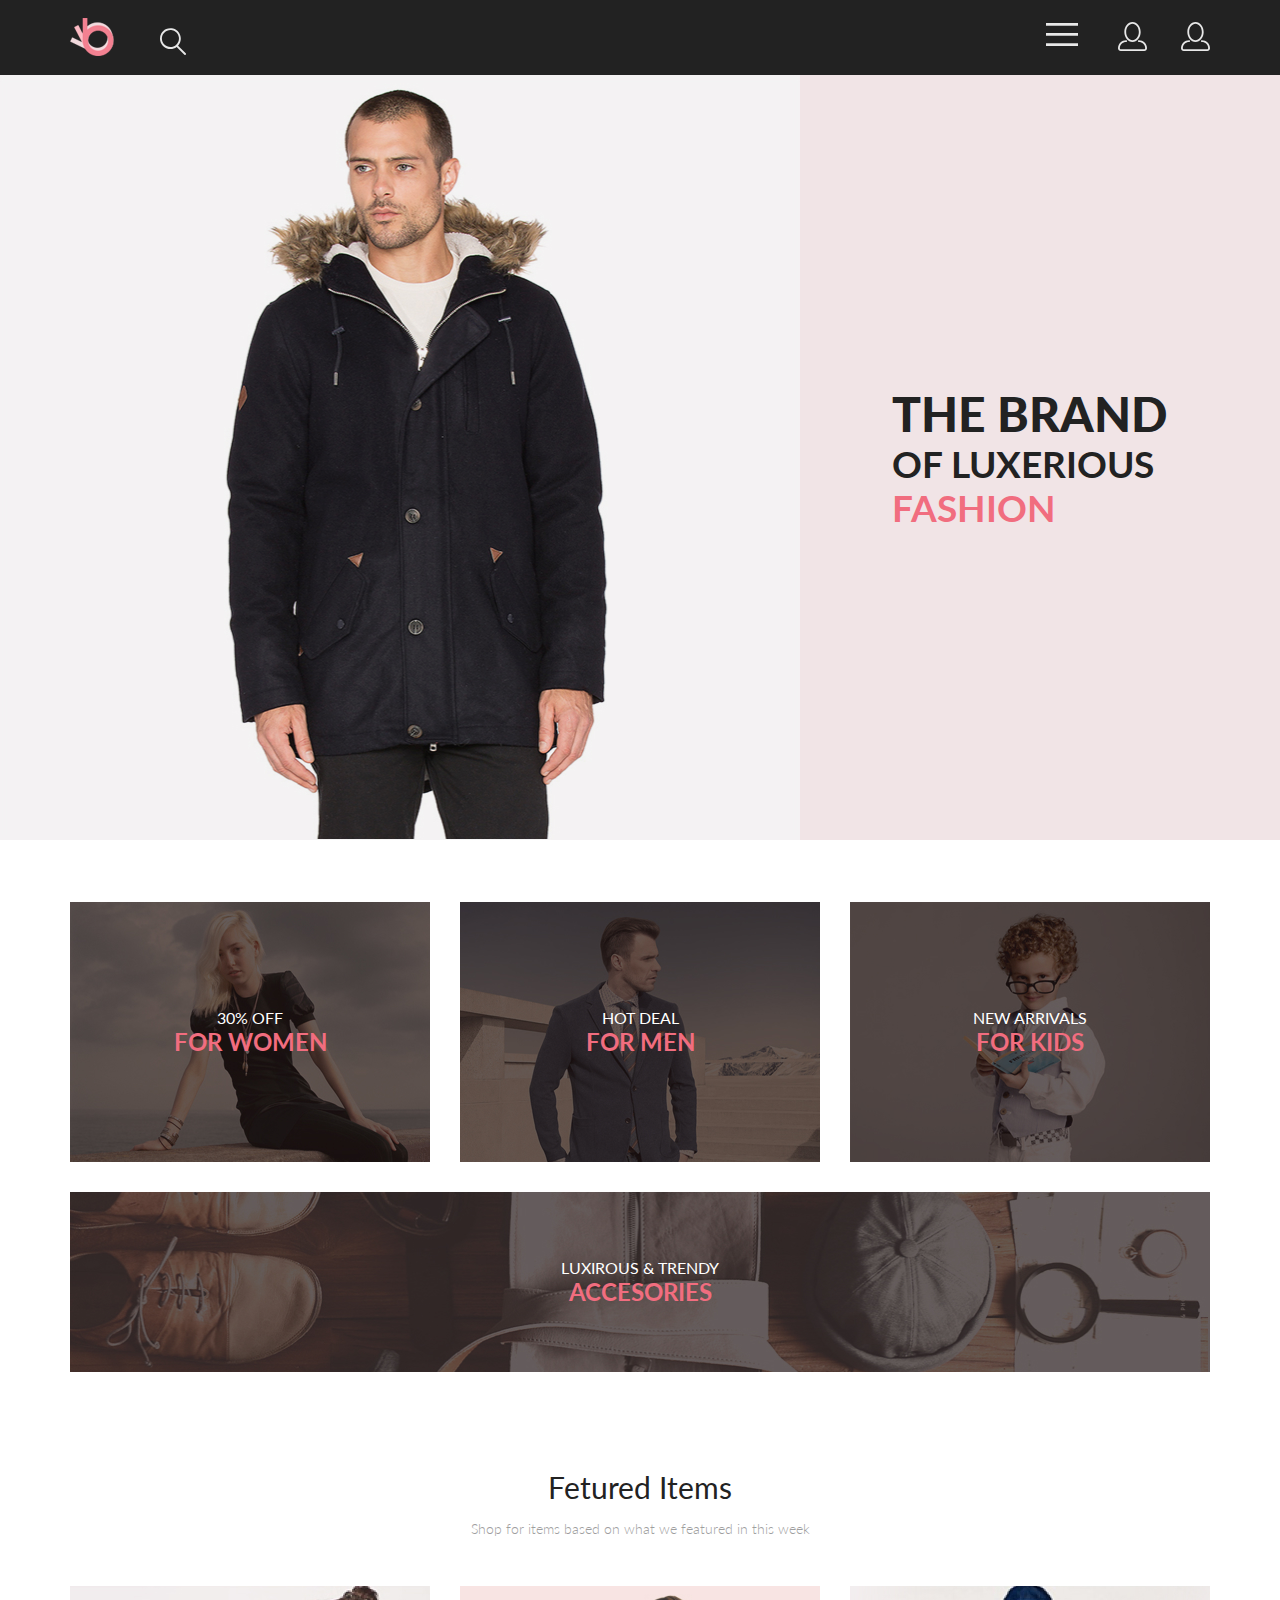
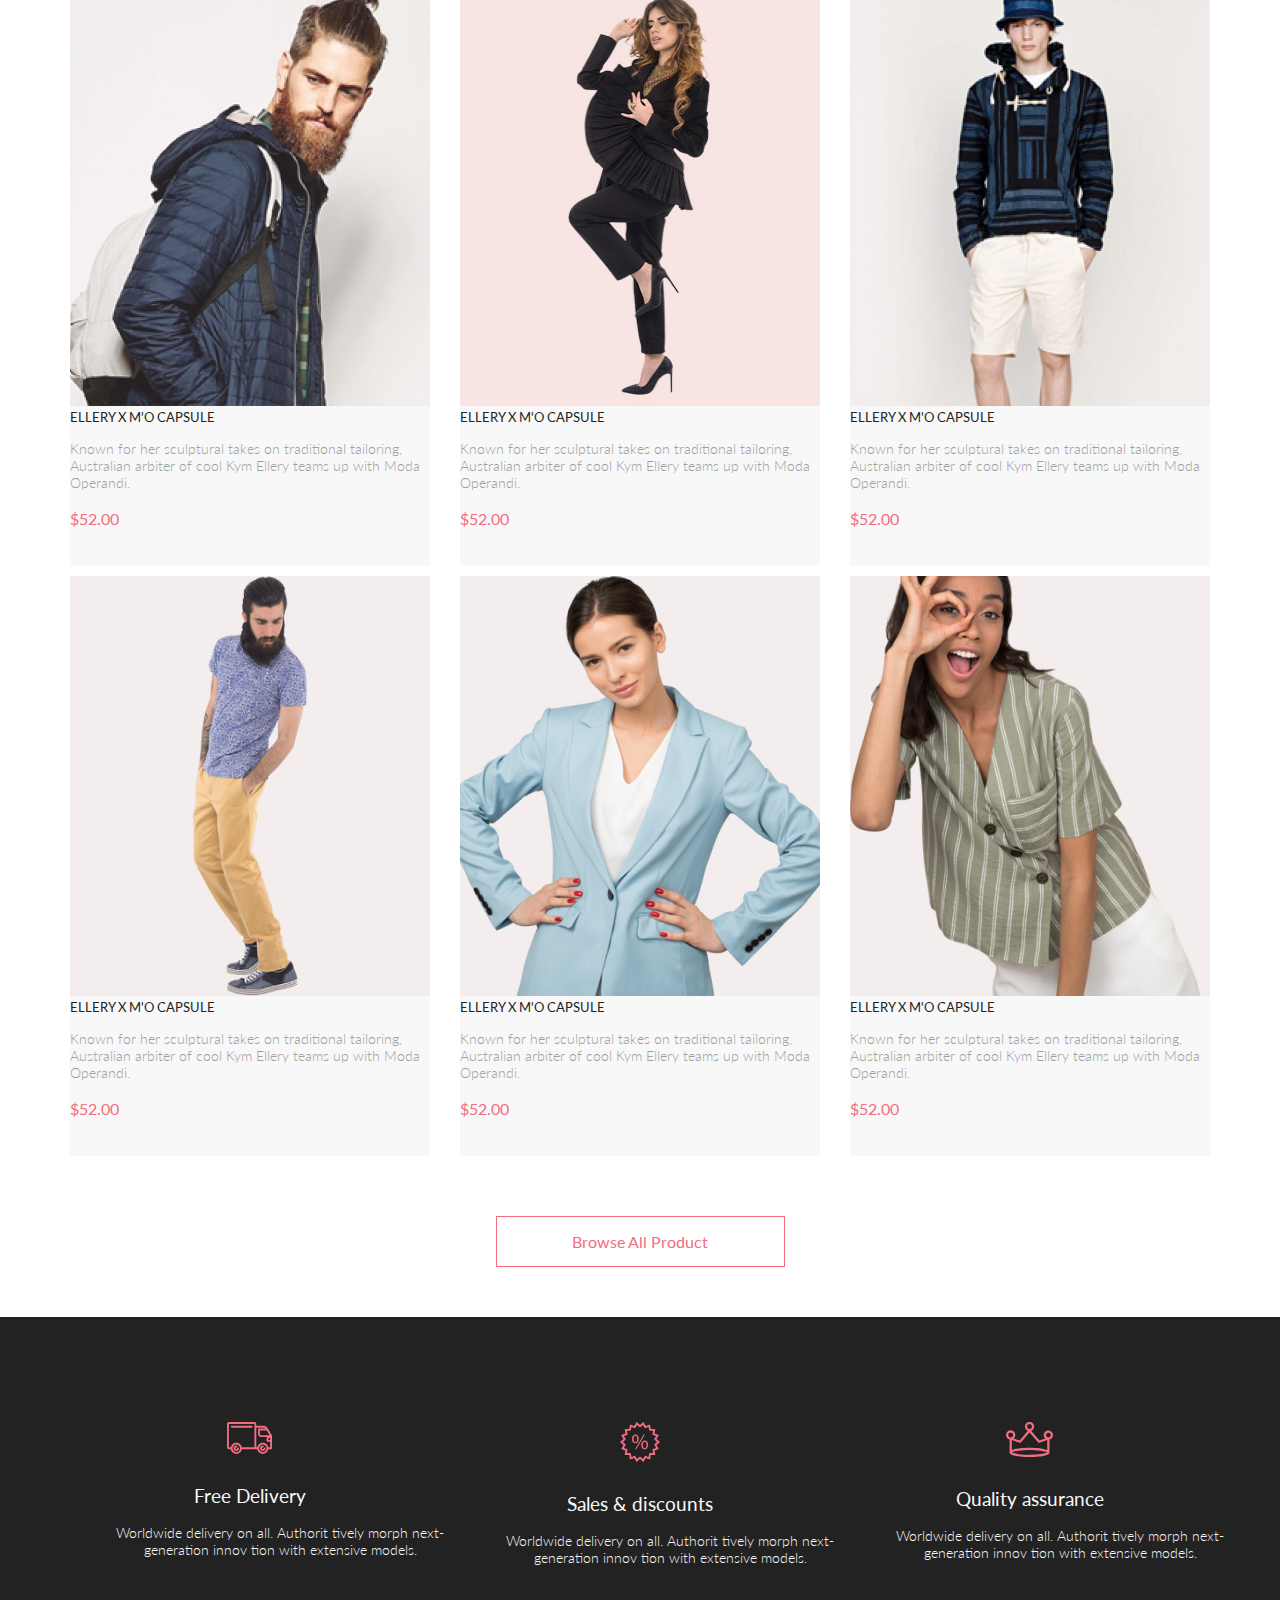
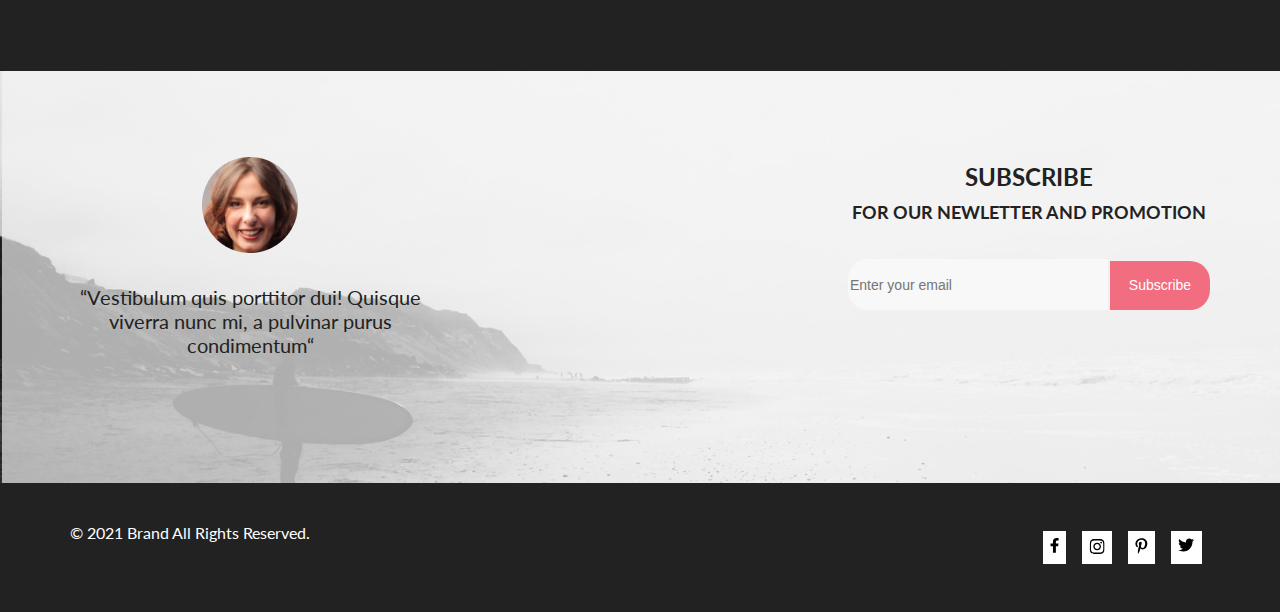
==== Shop Study/index.html @ 9656aec8 "Страница index, footer не доделан" ====
<!DOCTYPE html>
<html lang="en">

<head>
    <meta charset="UTF-8">
    <meta http-equiv="X-UA-Compatible" content="IE=edge">
    <title>Document</title>
    <link rel="stylesheet" href="./css/style.css">
    <link rel="stylesheet" href="./css/reset.css">
    <link rel="preconnect" href="https://fonts.googleapis.com">
    <link rel="preconnect" href="https://fonts.gstatic.com" crossorigin>
    <link href="https://fonts.googleapis.com/css2?family=Lato:wght@700&display=swap" rel="stylesheet">

</head>

<body>
    <header class="header">
        <div class="container header__wrp">
            <div>
                <img class="header__logo" src="./img/logo-img.png" alt="icon">
                <img class="header__loupe" src="./img/icon/loupe.svg" alt="loupe">
            </div>
            <ul class="header__list">
                <li class="header_item">
                    <button class="header__button">
                        <img src="./img/icon/burger-ico.svg" alt="burger-ico">
                    </button>
                </li>
                <li class="header_item">
                    <a href="#" class="header__link">
                        <img src="./img/icon/person-ico.svg" alt="person-ico">
                    </a>
                </li>
                <li class="header_item">
                    <a href="#" class="header__link">
                        <img src="./img/icon/person-ico.svg" alt="person-ico">
                    </a>
                </li>
            </ul>
            <nav class="header__nav">
                <h2 class="header__tittle">menu</h2>
                <ul class="header__nav-list">
                    <li class="header__nav-item nav-sub-item">
                        <a class="nav-sub-item__tittle" href="#">man</a>
                        <ul class="nav-sub-item__list">
                            <li class="nav-sub-item__item">
                                <a href="#">Accessories</a>
                            </li>
                            <li class="nav-sub-item__item">
                                <a href="#">Bags</a>
                            </li>
                            <li class="nav-sub-item__item">
                                <a href="#">Denim</a>
                            </li>
                            <li class="nav-sub-item__item">
                                <a href="#">T-Shirts</a>
                            </li>
                        </ul>
                    </li>
                    <li class="header__nav-item">
                        <a class="nav-sub-item__tittle" href="#">woman</a>
                        <ul class="nav-sub-item__list">
                            <li class="nav-sub-item__item">
                                <a href="#">Accessories</a>
                            </li>
                            <li class="nav-sub-item__item">
                                <a href="#">Bags</a>
                            </li>
                            <li class="nav-sub-item__item">
                                <a href="#">Denim</a>
                            </li>
                            <li class="nav-sub-item__item">
                                <a href="#">T-Shirts</a>
                            </li>
                        </ul>
                    </li>
                    <li>
                        <a href="#">woman</a>
                        <ul>
                            <li>
                                <a href="#">Accessories</a>
                            </li>
                            <li>
                                <a href="#">Bags</a>
                            </li>
                            <li>
                                <a href="#">Denim</a>
                            </li>
                            <li>
                                <a href="#">T-Shirts</a>
                            </li>
                        </ul>
                    </li>
                </ul>
            </nav>
        </div>
    </header>

    <main>
        <section class="brand">
            <img class="brand__img" src="./img/man.jpg" alt="man">
            <div class="brand__tittle-wrp">
                <h1 class="brand__tittle">the brand <span class="brand__subtittle">of luxerious<span
                            class="brand__subtittle-pink"> fashion</span></h1>
            </div>
        </section>
        <section class="sales">
            <div class="container">
                <h2 class="visually-hidden">sales</h2>
                <ul class="sales__list">
                    <li class="sales__item sales__item--woman">
                        <p class="sales__text">30% off</p>
                        <h3 class="sales__tittle">for women</h3>
                    </li>
                    <li class="sales__item sales__item--man">
                        <p class="sales__text">hot deal</p>
                        <h3 class="sales__tittle">for men</h3>
                    </li>
                    <li class="sales__item sales__item--kids">
                        <p class="sales__text">new arrivals</p>
                        <h3 class="sales__tittle">for kids</h3>
                    </li>
                    <li class="sales__item sales__item--accesories">
                        <p class="sales__text">luxirous & trendy</p>
                        <h3 class="sales__tittle">accesories</h3>
                    </li>
                </ul>
            </div>
        </section>

        <div class="container">
        <section class="catalog">
            <div class="catalog__header">
                <h2 class="catalog__tittle">Fetured Items</h2>
                <p class="catalog-text">Shop for items based on what we featured in this week</p>
            </div>
            
            
            <ul class="catalog__list">
                <li class="catalog__item">
                    <img class="catalog__image" src="./img/product-1.jpg" alt="product-1">
                    <a class="catalog__item-tittle" href="#">ellery x m'o capsule</a>
                    <p class="catalog-text">Known for her sculptural takes on traditional tailoring, Australian arbiter of cool Kym Ellery teams up with Moda Operandi.</p>
                    <p class="catalog-price">$52.00</p>
                </li>
                <li class="catalog__item">
                    <img src="./img/product-2.jpg" alt="product-2">
                    <a class="catalog__item-tittle" href="#">ellery x m'o capsule</a>
                    <p class="catalog-text">Known for her sculptural takes on traditional tailoring, Australian arbiter of cool Kym Ellery teams up with Moda Operandi.</p>
                    <p class="catalog-price">$52.00</p>
                </li>
                <li class="catalog__item">
                    <img src="./img/product-3.jpg" alt="product-3">
                    <a class="catalog__item-tittle" href="#">ellery x m'o capsule</a>
                    <p class="catalog-text">Known for her sculptural takes on traditional tailoring, Australian arbiter of cool Kym Ellery teams up with Moda Operandi.</p>
                    <p class="catalog-price">$52.00</p>
                    </a>
                </li>
                <li class="catalog__item">
                    <img src="./img/product-4.jpg" alt="product-4">
                    </a>
                    <a class="catalog__item-tittle" href="#">ellery x m'o capsule</a>
                    <p class="catalog-text">Known for her sculptural takes on traditional tailoring, Australian arbiter of cool Kym Ellery teams up with Moda Operandi.</p>
                    <p class="catalog-price">$52.00</p>
                </li>
                <li class="catalog__item">
                    <img src="./img/product-5.jpg" alt="product-5">
                    </a>
                    <a class="catalog__item-tittle" href="#">ellery x m'o capsule</a>
                    <p class="catalog-text">Known for her sculptural takes on traditional tailoring, Australian arbiter of cool Kym Ellery teams up with Moda Operandi.</p>
                    <p class="catalog-price">$52.00</p>
                </li>
                <li class="catalog__item">
                    <img src="./img/product-6.jpg" alt="product-6">
                    </a>
                    <a class="catalog__item-tittle" href="#">ellery x m'o capsule</a>
                    <p class="catalog-text">Known for her sculptural takes on traditional tailoring, Australian arbiter of cool Kym Ellery teams up with Moda Operandi.</p>
                    <p class="catalog-price">$52.00</p>
                </li>
            </ul>
                
                <a class="catalog__button" href="#">Browse All Product</a>
                
            </div>
        </section>
        <section class="features">
            <div class="container">
            <ul class="features__inner">
                <li class="features__item">
                    <img class="features__logo" src="./img/icon/truck.svg" alt="truck">
                    <h3 class="features__tittle" href="#">Free Delivery</h3>
                    <p class="features__text">Worldwide delivery on all. Authorit tively morph next-generation innov tion with extensive
                    models.</p>
                </li>
                <li class="features__item">
                    <img class="features__logo" src="./img/icon/sale.svg" alt="sale">
                    <h3 class="features__tittle" href="#">Sales & discounts</h3>
                    <p class="features__text">Worldwide delivery on all. Authorit tively morph next-generation innov tion with extensive
                    models.</p>
                </li>
                <li class="features__item">
                    <img class="features__logo" src="./img/icon/crown.svg" alt="quality">
                    <h3 class="features__tittle" href="#">Quality assurance</h3>
                    <p class="features__text">Worldwide delivery on all. Authorit tively morph next-generation innov tion with extensive
                    models.</p>
                </li>
            </ul>
        </div>
        </section>
        
        <section class="feedback">
            <div class="container">
            <ul class="feedback__objects">
                <li class="feedback__advirtisment">
                    <img class="feedback__image" src="./img/woman-rnd.png" alt="wmn-rnd">
                    <h3 class="feedback__text" href="#">“Vestibulum quis porttitor dui! Quisque viverra nunc mi, a pulvinar purus condimentum“
                    </h3>
                </li>
                <li class="feedback__form">
                    <h2 class="feedback__from-text" href="#">
                    subscribe 
                    <span class="feedback__from-subtext">for our newletter and promotion</span>
                    </h2>
                    <form>
                        <p><input class="subscribe__email" placeholder="Enter your email">
                            <button class="subscribe__button">Subscribe</button>
                    </form>
                </li>
            </ul>
        </div>
        </section>
    </main>
    <footer>
        <section class="footer">
            <div class="container">
                <ul class="footer__info">
                    <li class="footer__text">&copy 2021 Brand All Rights Reserved.</li>
                    <li>
                    <ul class="footer__labels">
                        <li class="footer__labels-icon"><img src="./img/icon/facebook.svg" alt="facebook"></li>
                        <li class="footer__labels-icon"><img src="./img/icon/instagram.svg" alt="instagram"></li>
                        <li class="footer__labels-icon"><img src="./img/icon/pinterest.svg" alt="pinterest"></li>
                        <li class="footer__labels-icon"><img src="./img/icon/twitter.svg" alt="twitter"></li>
                    </ul>
                    </li>
                </ul>
            </div>
        </section>
    </footer>
</body>

</html>
---- Shop Study/css/style.css ----
:root {
    --black: #222222;
    --light-pink: #F1E4E6;
    --dark-pink: #F16D7F;
    --sales-bkg-color: #4f4745;
    --white: #FFFFFF;
    --grey: #9F9F9F;
    --light-grey: #F8F8F8;
}

body {
    font-family: 'Lato', sans-serif;
    font-size: 14px;
    line-height: 17px;
    font-weight: 400;
    color: var(--black);
}

.container {
    width: 1140px;
    margin: 0 auto;
}

.visually-hidden {
    position: absolute;
    white-space: nowrap;
    width: 1px;
    height: 1px;
    overflow: hidden;
    border: 0;
    padding: 0;
    clip: rect(0 0 0 0);
    clip-path: inset(50%);
    margin: -1px;
}

.header {
    background-color: var(--black);
}

.header__nav {
    display: none;
}

.header__wrp {
    display: flex;
    justify-content: space-between;
    min-height: 75px;
    align-items: center;

}

.header__list {
    display: flex;
}

.header__link {
    margin-left: 34px;
}

.header__button {
    border: none;
    background-color: transparent;
    }

    .header__logo {
        margin: 0 41px 0 0;
    }

    .brand {
        display: flex;
        margin: 0 0 62px 0;
    }

    .brand__tittle-wrp {
        flex-grow: 1;
        padding: 0 0 0 92px;
        display: flex;
        align-items: center;
        background-color: var(--light-pink);
        }

    .brand__tittle {
        font-size: 48px;
        font-weight: 900;
        line-height: 56px;
        text-transform: uppercase;
    }

    .brand__subtittle {
        display: block;
        font-size: 37px;
        font-weight: 700;
        line-height: 44px;
    }

    .brand__subtittle-pink {
        color: var(--dark-pink);
    }

    .sales__list {
        display: flex;
        justify-content: space-between;
        flex-wrap: wrap;
    }

    .sales__item {
        width: 360px;
        min-height: 260px;
        background-color: var(--sales-bkg-color);
        display: flex;
        flex-direction: column;
        justify-content: center;
        align-items: center;
        margin: 0 0 30px;
        box-sizing: border-box;
        text-transform: uppercase;  
    }

    .sales__item--woman {
        background-image: url(../img/sales-woman-bkg.jpg);
    }
    
    .sales__item--man {
        background-image: url(../img/sales-man-bkg.jpg);
    }
    
    .sales__item--kids {
        background-image: url(../img/sales-kids-bkg.jpg);
    }

    .sales__item--accesories {
        background-image: url(../img/sales-accesories-bkg.jpg);
        width: 100%;
        min-height: 180px;
        margin: 0 0 97px;
    }

    .sales__text {
        text-transform: uppercase;
        font-weight: 400;
        font-size: 16px;
        line-height: 19px;
        color: var(--white); 
    }

    .sales__tittle {
        font-weight: 700;
        font-size: 24px;
        line-height: 29px;
        color: var(--dark-pink);
    }

    .catalog__header {
        display: block;
        text-align: center;
        margin: 0 0 49px;
    }

    .catalog__tittle {
        font-weight: 400;
        font-size: 30px;
        line-height: 36px;
        color: var(--black);
    }

    .catalog-text {
        font-weight: 400;
        font-size: 14px;
        line-height: 17px;
        color: var(--grey);
    }

    .catalog__list {
        display: flex;
        justify-content: space-between;
        flex-wrap: wrap;
    }

    .catalog__item {
        width: 360px;
        height: 580px;
        background-color: var(--light-grey);
        margin: 0 0 10px;
        

    }

    .catalog__item-tittle {
        font-weight: 400;
        font-size: 13px;
        line-height: 16px;
        text-transform: uppercase;
        text-decoration: none;
        color: var(--black);
        margin-top: 20px;
        
    }

    .catalog-text {
        font-weight: 300;
        font-size: 14px;
        line-height: 17px;
        margin-top: 15px;
    }

    .catalog-price {
        font-weight: 400;
        font-size: 16px;
        line-height: 19px;
        color: var(--dark-pink);
        margin-top: 18px;
    }

    .catalog__button {
        display: block;
        position: relative;
        margin: 50px auto;
        font-weight: 400;
        font-size: 16px;
        line-height: 19px;
        border: 1px solid var(--dark-pink);
        background: var(--white);
        color: var(--dark-pink);
        text-align: center;
        text-decoration: none;
        padding: 15px 38px;
        width: 211px;
        transition: all 400ms ease;
    }

    .catalog__button:hover {
        background: var(--dark-pink); 
        color: var(--white); 
        box-shadow: inset 0 0 0 3px var(--dark-pink);  
    }

    .features {
        padding-top: 105px;
        padding-bottom: 105px;
        text-align: center;
        background: var(--black);
    }

    .features__inner {
        display: flex;
        flex-wrap: wrap;
        
    }

    .features__item {
        width: 360px;
        margin-left: 30px;
    }

    .features__item:first-child {
        margin-left: 0;
    }

    .features__tittle {
        margin-top: 28px;
        margin-bottom: 16px;
        font-weight: 400;
        font-size: 19px;
        line-height: 24px;
        color: var(--light-grey);
    }

    .features__text {
        padding: 0 30px;
        width: 360px;
        font-weight: 300;
        font-size: 14px;
        line-height: 17px;
        color: var(--light-grey);
    }

    .feedback {
        padding-top: 86px;
        padding-bottom: 126px;
        background-image: url(../img/surf-bkg.jpg);
        background-repeat: no-repeat;
        background-size: cover;
        width: 100%;
        }

    .feedback__objects {
        display: flex;
        flex-wrap: wrap;
        justify-content: space-between;
    }

    .feedback__advirtisment {
        width: 360px;
        text-align: center;
        
    }

    .feedback__text {
        font-weight: 400;
        font-size: 20px;
        line-height: 24px;
        text-align: center;
        margin-top: 30px;
    }

    .feedback__from-text {
        font-weight: 700;
        font-size: 24px;
        line-height: 40px;
        text-transform: uppercase;
        text-align: center;
        margin-bottom: 32px;   
    }

    .feedback__from-subtext {
        display: block;
        font-size: 18px;
        line-height: 30px; 
    }

    .subscribe__email {
        width: 256px;
        height: 49px;
        -webkit-border-top-left-radius: 20px;
        -webkit-border-bottom-left-radius: 20px;
        -moz-border-radius-topleft: 20px;
        -moz-border-radius-bottomleft: 20px;
        border-top-left-radius: 20px;
        border-bottom-left-radius: 20px;
        border: none;
        background: var(--light-grey);
        font-weight: 400;
        font-size: 14px;
        line-height: 17px;
        align-items: center;
        color: var(--black);
    }

    .subscribe__button {
        width: 100px;
        height: 49px;
        -webkit-border-top-right-radius: 20px;
        -webkit-border-bottom-right-radius: 20px;
        -moz-border-radius-topright: 20px;
        -moz-border-radius-bottomright: 20px;
        border-top-right-radius: 20px;
        border-bottom-right-radius: 20px;
        border: none;
        background: var(--dark-pink);
        font-weight: 400;
        font-size: 14px;
        line-height: 17px;
        color: var(--white);
        margin-left: -2px;
    }

    .footer {
        padding-top: 40px;
        padding-bottom: 40px;
        
        background: var(--black);
    }

    .footer__info {
        display: flex;
        flex-wrap: wrap;
        justify-content: space-between;
    }

    .footer__text {
        color: var(--white);
        font-weight: 400;
        font-size: 16px;
        line-height: 19px;  
    }

    .footer__labels {

        display: flex;
        margin-left: 8px;
    }
    
    .footer__labels-icon {
        display: block;
        position: relative;
        margin: 8px 8px;
        border: 7px solid var(--white);
        background-color: var(--white);
    }
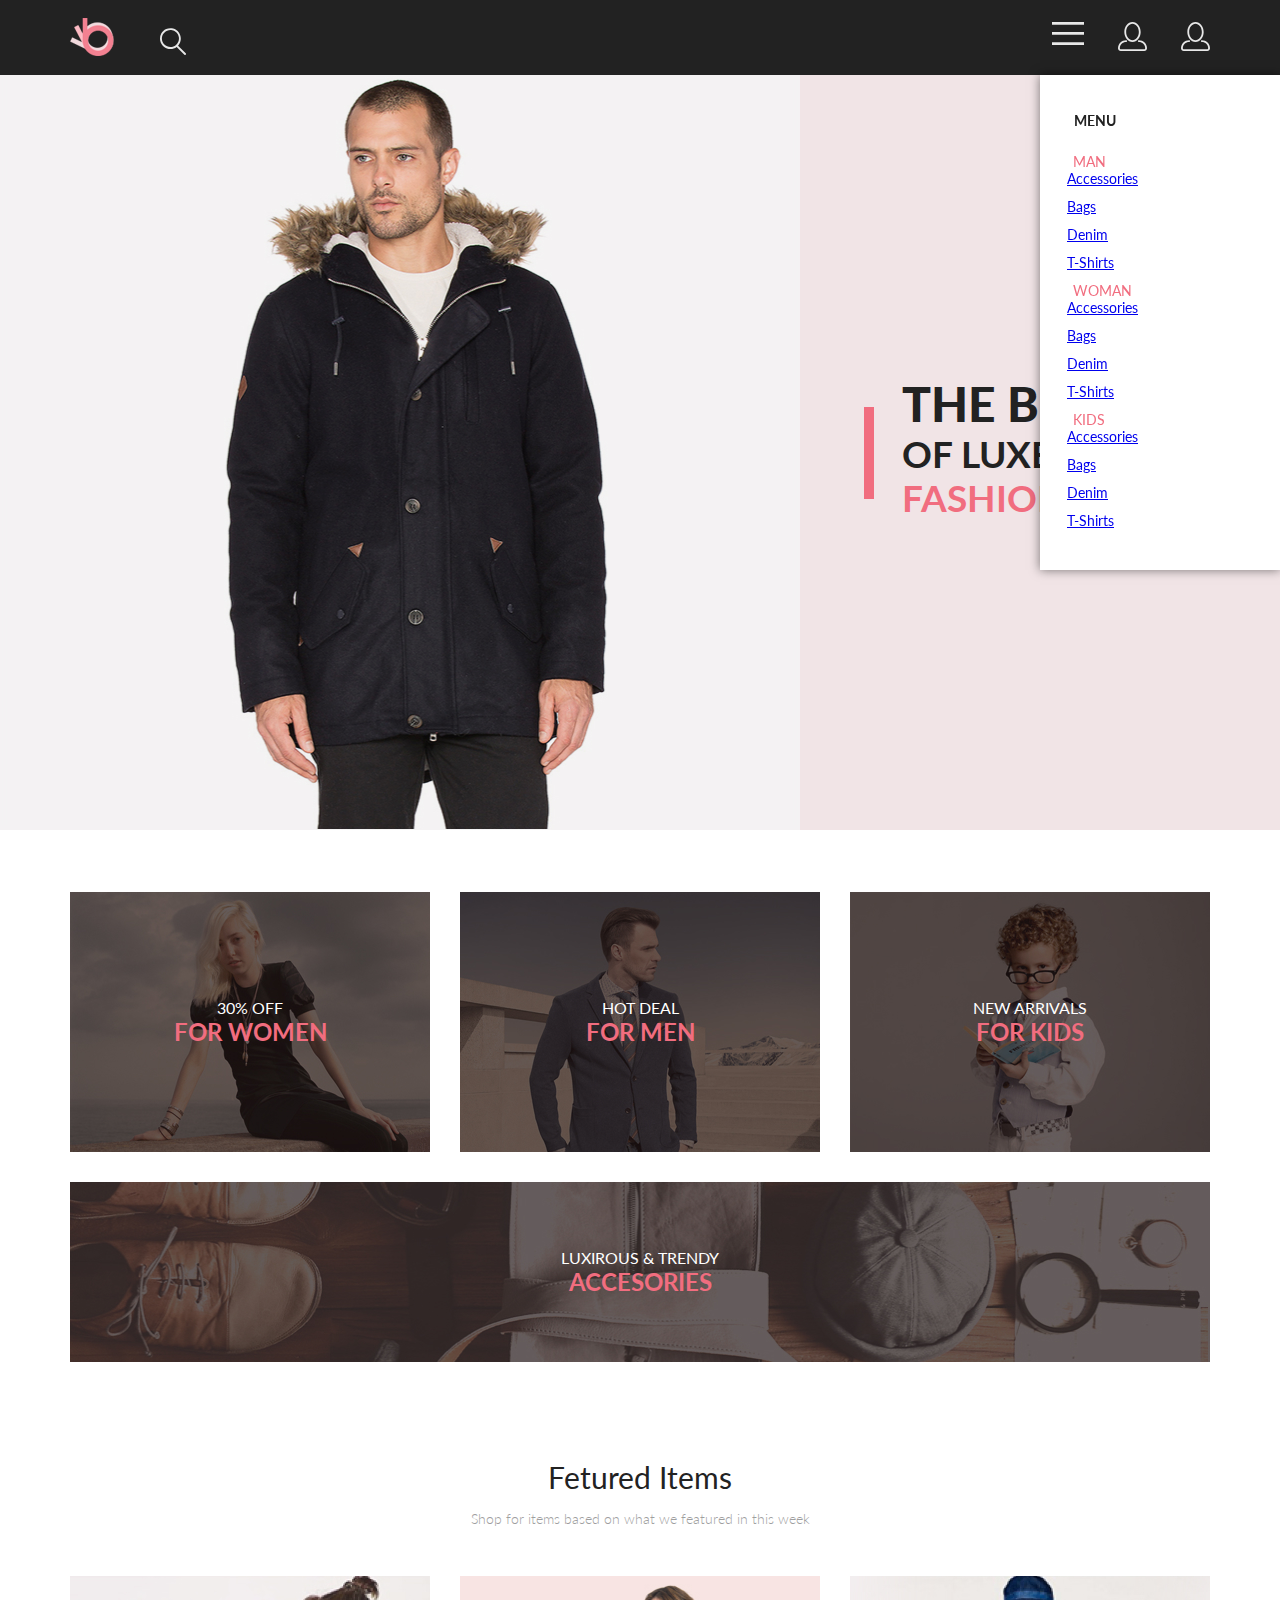
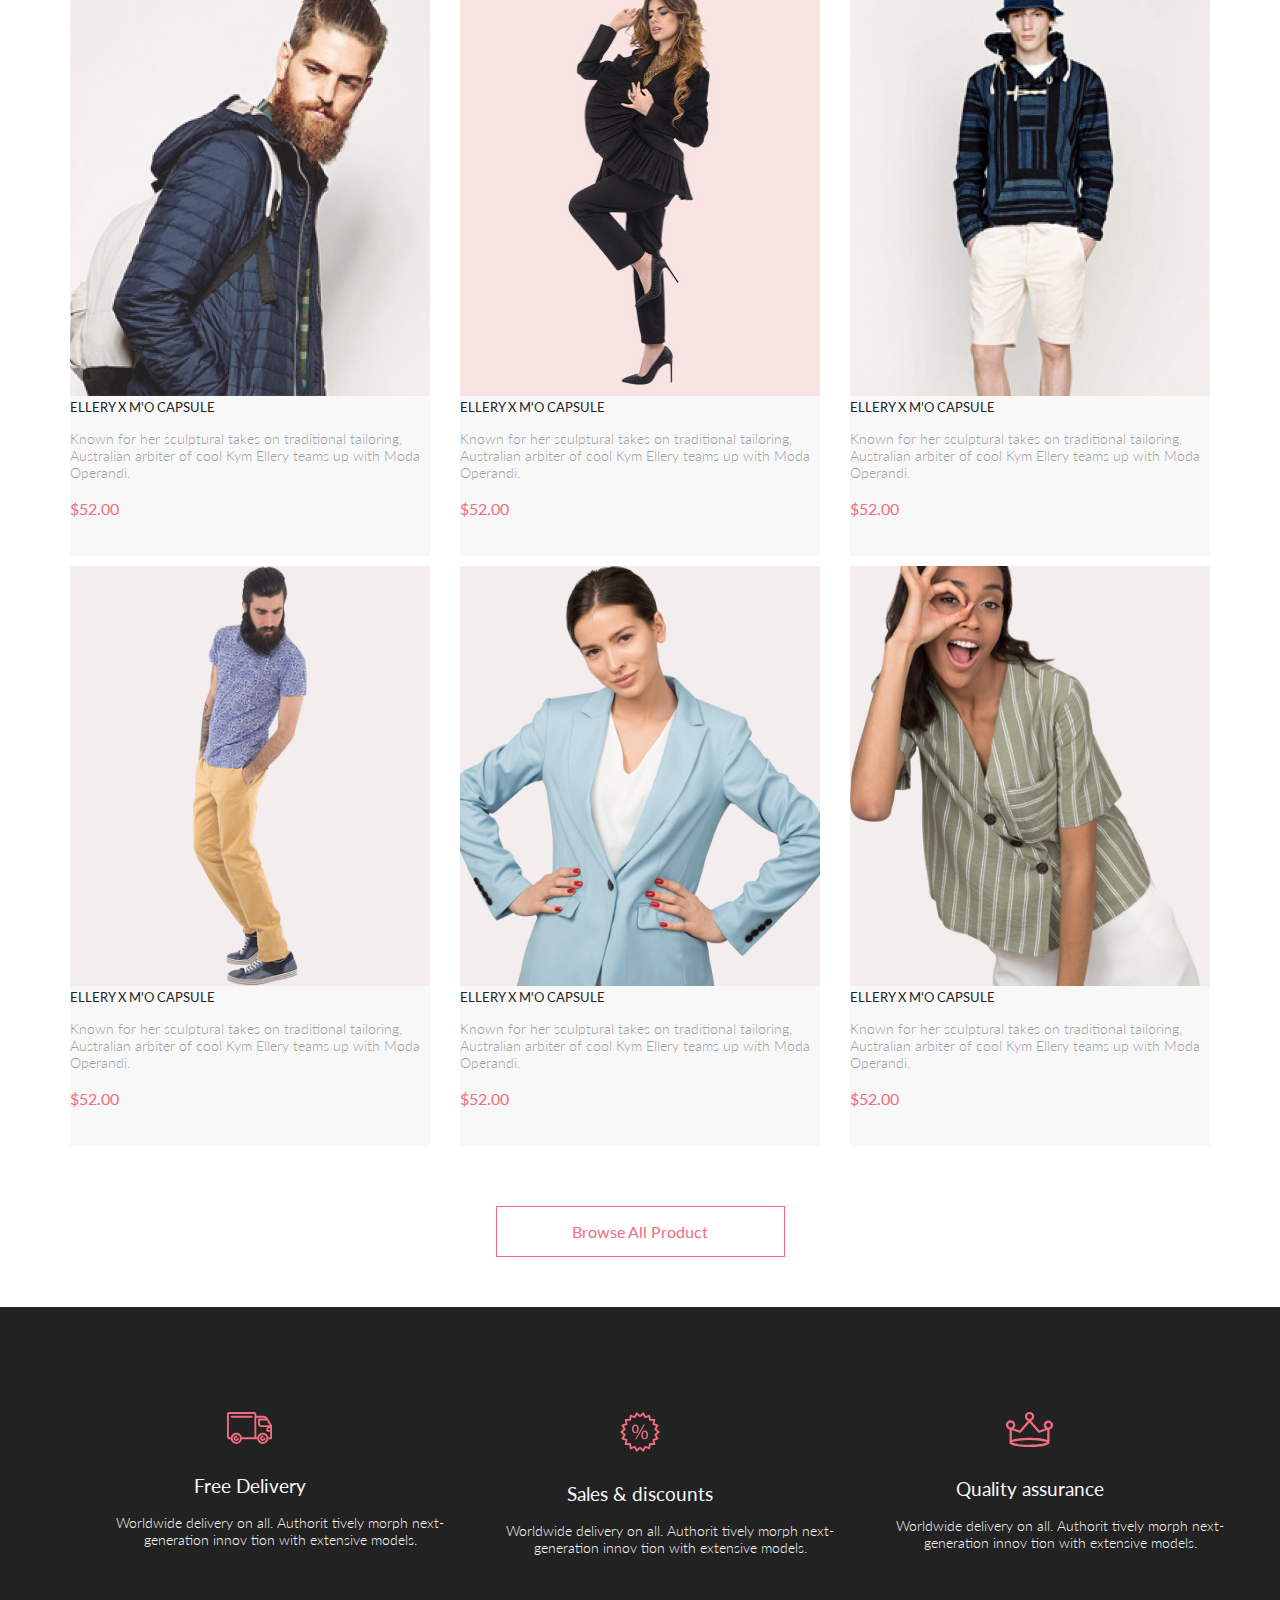
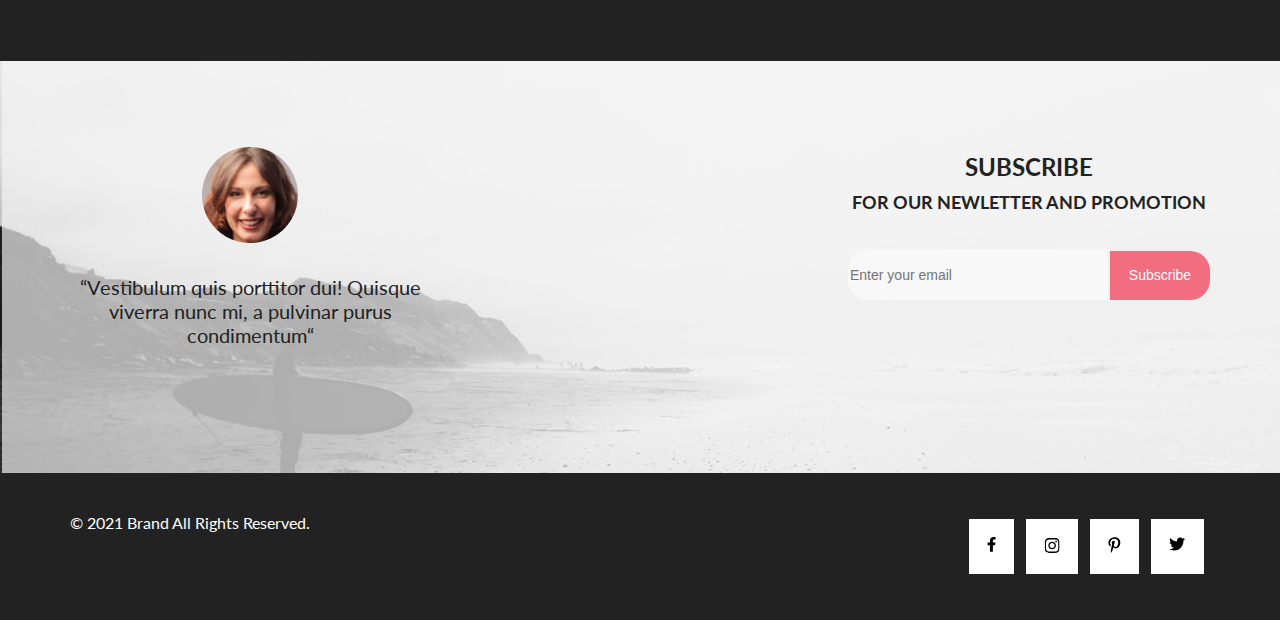
==== commit 5726f158: "Lesson 3" ====
--- a/Shop Study/index.html
+++ b/Shop Study/index.html
@@ -22,9 +22,9 @@
             </div>
             <ul class="header__list">
                 <li class="header_item">
-                    <button class="header__button">
+                    <label class="header__button" for="menuOpener">
                         <img src="./img/icon/burger-ico.svg" alt="burger-ico">
-                    </button>
+                    </label>
                 </li>
                 <li class="header_item">
                     <a href="#" class="header__link">
@@ -37,6 +37,8 @@
                     </a>
                 </li>
             </ul>
+
+            <input id="menuOpener" type="checkbox" class="navOpenChecker"/>
             <nav class="header__nav">
                 <h2 class="header__tittle">menu</h2>
                 <ul class="header__nav-list">
@@ -75,24 +77,25 @@
                         </ul>
                     </li>
                     <li>
-                        <a href="#">woman</a>
-                        <ul>
-                            <li>
+                        <a class="nav-sub-item__tittle" href="#">kids</a>
+                        <ul class="nav-sub-item__list">
+                            <li class="nav-sub-item__item">
                                 <a href="#">Accessories</a>
                             </li>
-                            <li>
+                            <li class="nav-sub-item__item">
                                 <a href="#">Bags</a>
                             </li>
-                            <li>
+                            <li class="nav-sub-item__item">
                                 <a href="#">Denim</a>
                             </li>
-                            <li>
+                            <li class="nav-sub-item__item">
                                 <a href="#">T-Shirts</a>
                             </li>
                         </ul>
                     </li>
                 </ul>
             </nav>
+
         </div>
     </header>
 
@@ -101,7 +104,7 @@
             <img class="brand__img" src="./img/man.jpg" alt="man">
             <div class="brand__tittle-wrp">
                 <h1 class="brand__tittle">the brand <span class="brand__subtittle">of luxerious<span
-                            class="brand__subtittle-pink"> fashion</span></h1>
+                class="brand__subtittle-pink"> fashion</span></h1>
             </div>
         </section>
         <section class="sales">
@@ -129,105 +132,159 @@
         </section>
 
         <div class="container">
-        <section class="catalog">
-            <div class="catalog__header">
-                <h2 class="catalog__tittle">Fetured Items</h2>
-                <p class="catalog-text">Shop for items based on what we featured in this week</p>
-            </div>
-            
-            
-            <ul class="catalog__list">
-                <li class="catalog__item">
-                    <img class="catalog__image" src="./img/product-1.jpg" alt="product-1">
-                    <a class="catalog__item-tittle" href="#">ellery x m'o capsule</a>
-                    <p class="catalog-text">Known for her sculptural takes on traditional tailoring, Australian arbiter of cool Kym Ellery teams up with Moda Operandi.</p>
-                    <p class="catalog-price">$52.00</p>
-                </li>
-                <li class="catalog__item">
-                    <img src="./img/product-2.jpg" alt="product-2">
-                    <a class="catalog__item-tittle" href="#">ellery x m'o capsule</a>
-                    <p class="catalog-text">Known for her sculptural takes on traditional tailoring, Australian arbiter of cool Kym Ellery teams up with Moda Operandi.</p>
-                    <p class="catalog-price">$52.00</p>
-                </li>
-                <li class="catalog__item">
-                    <img src="./img/product-3.jpg" alt="product-3">
-                    <a class="catalog__item-tittle" href="#">ellery x m'o capsule</a>
-                    <p class="catalog-text">Known for her sculptural takes on traditional tailoring, Australian arbiter of cool Kym Ellery teams up with Moda Operandi.</p>
-                    <p class="catalog-price">$52.00</p>
-                    </a>
-                </li>
-                <li class="catalog__item">
-                    <img src="./img/product-4.jpg" alt="product-4">
-                    </a>
-                    <a class="catalog__item-tittle" href="#">ellery x m'o capsule</a>
-                    <p class="catalog-text">Known for her sculptural takes on traditional tailoring, Australian arbiter of cool Kym Ellery teams up with Moda Operandi.</p>
-                    <p class="catalog-price">$52.00</p>
-                </li>
-                <li class="catalog__item">
-                    <img src="./img/product-5.jpg" alt="product-5">
-                    </a>
-                    <a class="catalog__item-tittle" href="#">ellery x m'o capsule</a>
-                    <p class="catalog-text">Known for her sculptural takes on traditional tailoring, Australian arbiter of cool Kym Ellery teams up with Moda Operandi.</p>
-                    <p class="catalog-price">$52.00</p>
-                </li>
-                <li class="catalog__item">
-                    <img src="./img/product-6.jpg" alt="product-6">
-                    </a>
-                    <a class="catalog__item-tittle" href="#">ellery x m'o capsule</a>
-                    <p class="catalog-text">Known for her sculptural takes on traditional tailoring, Australian arbiter of cool Kym Ellery teams up with Moda Operandi.</p>
-                    <p class="catalog-price">$52.00</p>
-                </li>
-            </ul>
-                
+            <section class="catalog">
+                <div class="catalog__header">
+                    <h2 class="catalog__tittle">Fetured Items</h2>
+                    <p class="catalog-text">Shop for items based on what we featured in this week</p>
+                </div>
+
+                <ul class="catalog__list">
+                    <li class="catalog__item">
+                        <a href="#" class="catalog__link">
+                            <div class="catalog__item-wrp">
+                                <img class="catalog__image" src="./img/product-1.jpg" alt="product-1">
+                                <button class="catalog__item-button">
+                                    <img class="buttonIcon" alt="" src="img/basket.svg" width="16" height="16"/>
+                                    Add to cart
+                                </button>
+                            </div>
+                            <a class="catalog__item-tittle" href="#">ellery x m'o capsule</a>
+                            <p class="catalog-text">Known for her sculptural takes on traditional tailoring, Australian
+                                arbiter of cool Kym Ellery teams up with Moda Operandi.</p>
+                            <p class="catalog-price">$52.00</p>
+                        </a>
+                    </li>
+                    <li class="catalog__item">
+                        <a href="#" class="catalog__link">
+                            <div class="catalog__item-wrp">
+                                <img src="./img/product-2.jpg" alt="product-2">
+                                <button class="catalog__item-button">
+                                <img class="buttonIcon" alt="" src="img/basket.svg" width="16" height="16"/>
+                                Add to cart
+                                </button>
+                            </div>
+                        <a class="catalog__item-tittle" href="#">ellery x m'o capsule</a>
+                        <p class="catalog-text">Known for her sculptural takes on traditional tailoring, Australian
+                            arbiter of cool Kym Ellery teams up with Moda Operandi.</p>
+                        <p class="catalog-price">$52.00</p>
+                        </a>
+                    </li>
+                    <li class="catalog__item">
+                        <a href="#" class="catalog__link">
+                            <div class="catalog__item-wrp">
+                                <img src="./img/product-3.jpg" alt="product-3">
+                                    <button class="catalog__item-button">
+                                    <img class="buttonIcon" alt="" src="img/basket.svg" width="16" height="16"/>
+                                    Add to cart
+                                    </button>
+                            </div>
+                                <a class="catalog__item-tittle" href="#">ellery x m'o capsule</a>
+                                <p class="catalog-text">Known for her sculptural takes on traditional tailoring, Australian
+                                arbiter of cool Kym Ellery teams up with Moda Operandi.</p>
+                        <p class="catalog-price">$52.00</p>
+                        </a>
+                    </li>
+                    <li class="catalog__item">
+                        <a href="#" class="catalog__link">
+                            <div class="catalog__item-wrp">
+                                <img src="./img/product-4.jpg" alt="product-4">
+                                <button class="catalog__item-button">
+                                    <img class="buttonIcon" alt="" src="img/basket.svg" width="16" height="16"/>
+                                    Add to cart
+                                </button>
+                            </div>
+                                <a class="catalog__item-tittle" href="#">ellery x m'o capsule</a>
+                                <p class="catalog-text">Known for her sculptural takes on traditional tailoring, Australian
+                            arbiter of cool Kym Ellery teams up with Moda Operandi.</p>
+                                <p class="catalog-price">$52.00</p>
+                        </a>
+                    </li>
+                    <li class="catalog__item">
+                        <a href="#" class="catalog__link">
+                            <div class="catalog__item-wrp">
+                                <img src="./img/product-5.jpg" alt="product-5">
+                                <button class="catalog__item-button">
+                                <img class="buttonIcon" alt="" src="img/basket.svg" width="16" height="16"/>
+                                Add to cart
+                                </button>
+                            </div>
+                        <a class="catalog__item-tittle" href="#">ellery x m'o capsule</a>
+                        <p class="catalog-text">Known for her sculptural takes on traditional tailoring, Australian
+                            arbiter of cool Kym Ellery teams up with Moda Operandi.</p>
+                        <p class="catalog-price">$52.00</p>
+                        </a>
+                    </li>
+                    <li class="catalog__item">
+                        <a href="#" class="catalog__link">
+                        <div class="catalog__item-wrp">
+                        <img src="./img/product-6.jpg" alt="product-6">
+                            <button class="catalog__item-button">
+                            <img class="buttonIcon" alt="" src="img/basket.svg" width="16" height="16"/>
+                            Add to cart
+                            </button>
+                        </div>
+                        <a class="catalog__item-tittle" href="#">ellery x m'o capsule</a>
+                        <p class="catalog-text">Known for her sculptural takes on traditional tailoring, Australian
+                            arbiter of cool Kym Ellery teams up with Moda Operandi.</p>
+                        <p class="catalog-price">$52.00</p>
+                        </a>
+                    </li>
+                </ul>
+
                 <a class="catalog__button" href="#">Browse All Product</a>
-                
-            </div>
+
+        </div>
         </section>
         <section class="features">
             <div class="container">
-            <ul class="features__inner">
-                <li class="features__item">
-                    <img class="features__logo" src="./img/icon/truck.svg" alt="truck">
-                    <h3 class="features__tittle" href="#">Free Delivery</h3>
-                    <p class="features__text">Worldwide delivery on all. Authorit tively morph next-generation innov tion with extensive
-                    models.</p>
-                </li>
-                <li class="features__item">
-                    <img class="features__logo" src="./img/icon/sale.svg" alt="sale">
-                    <h3 class="features__tittle" href="#">Sales & discounts</h3>
-                    <p class="features__text">Worldwide delivery on all. Authorit tively morph next-generation innov tion with extensive
-                    models.</p>
-                </li>
-                <li class="features__item">
-                    <img class="features__logo" src="./img/icon/crown.svg" alt="quality">
-                    <h3 class="features__tittle" href="#">Quality assurance</h3>
-                    <p class="features__text">Worldwide delivery on all. Authorit tively morph next-generation innov tion with extensive
-                    models.</p>
-                </li>
-            </ul>
-        </div>
-        </section>
-        
+                <ul class="features__inner">
+                    <li class="features__item">
+                        <img class="features__logo" src="./img/icon/truck.svg" alt="truck">
+                        <h3 class="features__tittle" href="#">Free Delivery</h3>
+                        <p class="features__text">Worldwide delivery on all. Authorit tively morph next-generation innov
+                            tion with extensive
+                            models.</p>
+                    </li>
+                    <li class="features__item">
+                        <img class="features__logo" src="./img/icon/sale.svg" alt="sale">
+                        <h3 class="features__tittle" href="#">Sales & discounts</h3>
+                        <p class="features__text">Worldwide delivery on all. Authorit tively morph next-generation innov
+                            tion with extensive
+                            models.</p>
+                    </li>
+                    <li class="features__item">
+                        <img class="features__logo" src="./img/icon/crown.svg" alt="quality">
+                        <h3 class="features__tittle" href="#">Quality assurance</h3>
+                        <p class="features__text">Worldwide delivery on all. Authorit tively morph next-generation innov
+                            tion with extensive
+                            models.</p>
+                    </li>
+                </ul>
+            </div>
+        </section>
+
         <section class="feedback">
             <div class="container">
-            <ul class="feedback__objects">
-                <li class="feedback__advirtisment">
-                    <img class="feedback__image" src="./img/woman-rnd.png" alt="wmn-rnd">
-                    <h3 class="feedback__text" href="#">“Vestibulum quis porttitor dui! Quisque viverra nunc mi, a pulvinar purus condimentum“
-                    </h3>
-                </li>
-                <li class="feedback__form">
-                    <h2 class="feedback__from-text" href="#">
-                    subscribe 
-                    <span class="feedback__from-subtext">for our newletter and promotion</span>
-                    </h2>
-                    <form>
-                        <p><input class="subscribe__email" placeholder="Enter your email">
-                            <button class="subscribe__button">Subscribe</button>
-                    </form>
-                </li>
-            </ul>
-        </div>
+                <ul class="feedback__objects">
+                    <li class="feedback__advirtisment">
+                        <img class="feedback__image" src="./img/woman-rnd.png" alt="wmn-rnd">
+                        <h3 class="feedback__text" href="#">“Vestibulum quis porttitor dui! Quisque viverra nunc mi, a
+                            pulvinar purus condimentum“
+                        </h3>
+                    </li>
+                    <li class="feedback__form">
+                        <h2 class="feedback__from-text" href="#">
+                            subscribe
+                            <span class="feedback__from-subtext">for our newletter and promotion</span>
+                        </h2>
+                        <form>
+                            <p><input class="subscribe__email" placeholder="Enter your email">
+                                <button class="subscribe__button">Subscribe</button>
+
+                        </form>
+                    </li>
+                </ul>
+            </div>
         </section>
     </main>
     <footer>
@@ -236,12 +293,13 @@
                 <ul class="footer__info">
                     <li class="footer__text">&copy 2021 Brand All Rights Reserved.</li>
                     <li>
-                    <ul class="footer__labels">
-                        <li class="footer__labels-icon"><img src="./img/icon/facebook.svg" alt="facebook"></li>
-                        <li class="footer__labels-icon"><img src="./img/icon/instagram.svg" alt="instagram"></li>
-                        <li class="footer__labels-icon"><img src="./img/icon/pinterest.svg" alt="pinterest"></li>
-                        <li class="footer__labels-icon"><img src="./img/icon/twitter.svg" alt="twitter"></li>
-                    </ul>
+                        <ul class="footer__labels">
+                            
+                            <li class="footer__labels-icon"><a href="facebook.com"><img src="./img/icon/facebook.svg" alt="facebook"></a></li>
+                            <li class="footer__labels-icon"><a href="instagram.com"><img src="./img/icon/instagram.svg" alt="instagram"></a></li>
+                            <li class="footer__labels-icon"><a href="pinterest.com"><img src="./img/icon/pinterest.svg" alt="pinterest"></a></li>
+                            <li class="footer__labels-icon"><a href="twitter.com"><img src="./img/icon/twitter.svg" alt="twitter"></a></li>
+                        </ul>
                     </li>
                 </ul>
             </div>
--- a/Shop Study/css/style.css
+++ b/Shop Study/css/style.css
@@ -6,6 +6,7 @@
     --white: #FFFFFF;
     --grey: #9F9F9F;
     --light-grey: #F8F8F8;
+    --grey-middle: #6F6E6E;
 }
 
 body {
@@ -19,6 +20,7 @@
 .container {
     width: 1140px;
     margin: 0 auto;
+    
 }
 
 .visually-hidden {
@@ -36,10 +38,31 @@
 
 .header {
     background-color: var(--black);
+    position: fixed;
+    width: 100%;
+    top: 0;
+    z-index: 100;
+    
 }
 
 .header__nav {
+    position: fixed;
+    top: 75px;
+    right: 0;
+    width: 240px;
+    padding-bottom: 30px;
+    background-color: #fff;
+    box-shadow: 0 0 10px rgba(0, 0, 0, 0.5);
+    text-decoration: none;
+}
+
+.navOpenChecker {
     display: none;
+    
+}
+
+.navOpenChecker:checked+ .header__nav {
+    display: block;
 }
 
 .header__wrp {
@@ -61,331 +84,448 @@
 .header__button {
     border: none;
     background-color: transparent;
-    }
-
-    .header__logo {
-        margin: 0 41px 0 0;
-    }
-
-    .brand {
-        display: flex;
-        margin: 0 0 62px 0;
-    }
-
-    .brand__tittle-wrp {
-        flex-grow: 1;
-        padding: 0 0 0 92px;
-        display: flex;
-        align-items: center;
-        background-color: var(--light-pink);
-        }
-
-    .brand__tittle {
-        font-size: 48px;
-        font-weight: 900;
-        line-height: 56px;
-        text-transform: uppercase;
-    }
-
-    .brand__subtittle {
-        display: block;
-        font-size: 37px;
-        font-weight: 700;
-        line-height: 44px;
-    }
-
-    .brand__subtittle-pink {
-        color: var(--dark-pink);
-    }
-
-    .sales__list {
-        display: flex;
-        justify-content: space-between;
-        flex-wrap: wrap;
-    }
-
-    .sales__item {
-        width: 360px;
-        min-height: 260px;
-        background-color: var(--sales-bkg-color);
-        display: flex;
-        flex-direction: column;
-        justify-content: center;
-        align-items: center;
-        margin: 0 0 30px;
-        box-sizing: border-box;
-        text-transform: uppercase;  
-    }
-
-    .sales__item--woman {
-        background-image: url(../img/sales-woman-bkg.jpg);
-    }
+}
+
+.header__logo {
+    margin: 0 41px 0 0;
+}
+
+.header__tittle {
+    font-weight: 700;
+    font-size: 14px;
+    line-height: 17px;
+    color: var(--black);
+    text-transform: uppercase;
+    padding: 37px 0 24px 34px;
     
-    .sales__item--man {
-        background-image: url(../img/sales-man-bkg.jpg);
-    }
-    
-    .sales__item--kids {
-        background-image: url(../img/sales-kids-bkg.jpg);
-    }
-
-    .sales__item--accesories {
-        background-image: url(../img/sales-accesories-bkg.jpg);
-        width: 100%;
-        min-height: 180px;
-        margin: 0 0 97px;
-    }
-
-    .sales__text {
-        text-transform: uppercase;
-        font-weight: 400;
-        font-size: 16px;
-        line-height: 19px;
-        color: var(--white); 
-    }
-
-    .sales__tittle {
-        font-weight: 700;
-        font-size: 24px;
-        line-height: 29px;
-        color: var(--dark-pink);
-    }
-
-    .catalog__header {
-        display: block;
-        text-align: center;
-        margin: 0 0 49px;
-    }
-
-    .catalog__tittle {
-        font-weight: 400;
-        font-size: 30px;
-        line-height: 36px;
-        color: var(--black);
-    }
-
-    .catalog-text {
-        font-weight: 400;
-        font-size: 14px;
-        line-height: 17px;
-        color: var(--grey);
-    }
-
-    .catalog__list {
-        display: flex;
-        justify-content: space-between;
-        flex-wrap: wrap;
-    }
-
-    .catalog__item {
-        width: 360px;
-        height: 580px;
-        background-color: var(--light-grey);
-        margin: 0 0 10px;
-        
-
-    }
-
-    .catalog__item-tittle {
-        font-weight: 400;
-        font-size: 13px;
-        line-height: 16px;
-        text-transform: uppercase;
-        text-decoration: none;
-        color: var(--black);
-        margin-top: 20px;
-        
-    }
-
-    .catalog-text {
-        font-weight: 300;
-        font-size: 14px;
-        line-height: 17px;
-        margin-top: 15px;
-    }
-
-    .catalog-price {
-        font-weight: 400;
-        font-size: 16px;
-        line-height: 19px;
-        color: var(--dark-pink);
-        margin-top: 18px;
-    }
-
-    .catalog__button {
-        display: block;
-        position: relative;
-        margin: 50px auto;
-        font-weight: 400;
-        font-size: 16px;
-        line-height: 19px;
-        border: 1px solid var(--dark-pink);
-        background: var(--white);
-        color: var(--dark-pink);
-        text-align: center;
-        text-decoration: none;
-        padding: 15px 38px;
-        width: 211px;
-        transition: all 400ms ease;
-    }
-
-    .catalog__button:hover {
-        background: var(--dark-pink); 
-        color: var(--white); 
-        box-shadow: inset 0 0 0 3px var(--dark-pink);  
-    }
-
-    .features {
-        padding-top: 105px;
-        padding-bottom: 105px;
-        text-align: center;
-        background: var(--black);
-    }
-
-    .features__inner {
-        display: flex;
-        flex-wrap: wrap;
-        
-    }
-
-    .features__item {
-        width: 360px;
-        margin-left: 30px;
-    }
-
-    .features__item:first-child {
-        margin-left: 0;
-    }
-
-    .features__tittle {
-        margin-top: 28px;
-        margin-bottom: 16px;
-        font-weight: 400;
-        font-size: 19px;
-        line-height: 24px;
-        color: var(--light-grey);
-    }
-
-    .features__text {
-        padding: 0 30px;
-        width: 360px;
-        font-weight: 300;
-        font-size: 14px;
-        line-height: 17px;
-        color: var(--light-grey);
-    }
-
-    .feedback {
-        padding-top: 86px;
-        padding-bottom: 126px;
-        background-image: url(../img/surf-bkg.jpg);
-        background-repeat: no-repeat;
-        background-size: cover;
-        width: 100%;
-        }
-
-    .feedback__objects {
-        display: flex;
-        flex-wrap: wrap;
-        justify-content: space-between;
-    }
-
-    .feedback__advirtisment {
-        width: 360px;
-        text-align: center;
-        
-    }
-
-    .feedback__text {
-        font-weight: 400;
-        font-size: 20px;
-        line-height: 24px;
-        text-align: center;
-        margin-top: 30px;
-    }
-
-    .feedback__from-text {
-        font-weight: 700;
-        font-size: 24px;
-        line-height: 40px;
-        text-transform: uppercase;
-        text-align: center;
-        margin-bottom: 32px;   
-    }
-
-    .feedback__from-subtext {
-        display: block;
-        font-size: 18px;
-        line-height: 30px; 
-    }
-
-    .subscribe__email {
-        width: 256px;
-        height: 49px;
-        -webkit-border-top-left-radius: 20px;
-        -webkit-border-bottom-left-radius: 20px;
-        -moz-border-radius-topleft: 20px;
-        -moz-border-radius-bottomleft: 20px;
-        border-top-left-radius: 20px;
-        border-bottom-left-radius: 20px;
-        border: none;
-        background: var(--light-grey);
-        font-weight: 400;
-        font-size: 14px;
-        line-height: 17px;
-        align-items: center;
-        color: var(--black);
-    }
-
-    .subscribe__button {
-        width: 100px;
-        height: 49px;
-        -webkit-border-top-right-radius: 20px;
-        -webkit-border-bottom-right-radius: 20px;
-        -moz-border-radius-topright: 20px;
-        -moz-border-radius-bottomright: 20px;
-        border-top-right-radius: 20px;
-        border-bottom-right-radius: 20px;
-        border: none;
-        background: var(--dark-pink);
-        font-weight: 400;
-        font-size: 14px;
-        line-height: 17px;
-        color: var(--white);
-        margin-left: -2px;
-    }
-
-    .footer {
-        padding-top: 40px;
-        padding-bottom: 40px;
-        
-        background: var(--black);
-    }
-
-    .footer__info {
-        display: flex;
-        flex-wrap: wrap;
-        justify-content: space-between;
-    }
-
-    .footer__text {
-        color: var(--white);
-        font-weight: 400;
-        font-size: 16px;
-        line-height: 19px;  
-    }
-
-    .footer__labels {
-
-        display: flex;
-        margin-left: 8px;
-    }
-    
-    .footer__labels-icon {
-        display: block;
-        position: relative;
-        margin: 8px 8px;
-        border: 7px solid var(--white);
-        background-color: var(--white);
-    }
-    +}
+
+.nav-sub-item__tittle {
+    font-weight: 400;
+    font-size: 14px;
+    line-height: 17px;
+    color: var(--dark-pink);
+    text-transform: uppercase;
+    padding: 0 0 12px 33px;
+    text-decoration: none;
+}
+
+.header__nav-item {
+    text-decoration: none;
+}
+
+.nav-sub-item__item {
+    font-weight: 400;
+    font-size: 14px;
+    line-height: 17px;
+    color: var(--grey-middle);
+    padding: 0 0 11px 27px;
+    text-decoration: none;
+}
+
+.nav-sub-item__list {
+    text-decoration: none;
+}
+
+
+
+.brand {
+    display: flex;
+    margin: 0 0 62px 0;
+    padding-top: 65px;
+}
+
+.brand__tittle-wrp {
+    flex-grow: 1;
+    padding: 0 0 0 92px;
+    display: flex;
+    align-items: center;
+    background-color: var(--light-pink);
+}
+
+.brand__tittle {
+    font-size: 48px;
+    font-weight: 900;
+    line-height: 56px;
+    text-transform: uppercase;
+}
+
+.brand__tittle-wrp::before {
+    content: '';
+    width: 12px;
+    height: 92px;
+    position: relative;
+    background-color: var(--dark-pink);
+    left: -28px;
+    top: 5px;
+}
+
+
+.brand__subtittle {
+    display: block;
+    font-size: 37px;
+    font-weight: 700;
+    line-height: 44px;
+}
+
+.brand__subtittle-pink {
+    color: var(--dark-pink);
+}
+
+.sales__list {
+    display: flex;
+    justify-content: space-between;
+    flex-wrap: wrap;
+}
+
+.sales__item {
+    width: 360px;
+    min-height: 260px;
+    background-color: var(--sales-bkg-color);
+    display: flex;
+    flex-direction: column;
+    justify-content: center;
+    align-items: center;
+    margin: 0 0 30px;
+    box-sizing: border-box;
+    text-transform: uppercase;
+}
+
+.sales__item--woman {
+    background-image: url(../img/sales-woman-bkg.jpg);
+}
+
+.sales__item--man {
+    background-image: url(../img/sales-man-bkg.jpg);
+}
+
+.sales__item--kids {
+    background-image: url(../img/sales-kids-bkg.jpg);
+}
+
+.sales__item--accesories {
+    background-image: url(../img/sales-accesories-bkg.jpg);
+    width: 100%;
+    min-height: 180px;
+    margin: 0 0 97px;
+}
+
+.sales__text {
+    text-transform: uppercase;
+    font-weight: 400;
+    font-size: 16px;
+    line-height: 19px;
+    color: var(--white);
+}
+
+.sales__tittle {
+    font-weight: 700;
+    font-size: 24px;
+    line-height: 29px;
+    color: var(--dark-pink);
+}
+
+.catalog__header {
+    display: block;
+    text-align: center;
+    margin: 0 0 49px;
+}
+
+.catalog__tittle {
+    font-weight: 400;
+    font-size: 30px;
+    line-height: 36px;
+    color: var(--black);
+}
+
+.catalog-text {
+    font-weight: 400;
+    font-size: 14px;
+    line-height: 17px;
+    color: var(--grey);
+}
+
+.catalog__list {
+    display: flex;
+    justify-content: space-between;
+    flex-wrap: wrap;
+}
+
+.catalog__item {
+    width: 360px;
+    height: 580px;
+    background-color: var(--light-grey);
+    margin: 0 0 10px;
+}
+
+.add-to-cart {
+    border: 1px solid var(--white);
+}
+
+.catalog__link {
+    text-decoration: none;
+}
+
+.catalog__item-wrp {
+    position: relative;
+}
+
+.catalog__item-wrp:before {
+    content: "";
+    position: absolute;
+    display: none;
+    top: 0;
+    right: 0;
+    bottom: 0;
+    left: 0;
+    background: rgba(58, 56, 56, 0.86);
+}
+
+.catalog__item-button {
+    position: absolute;
+    height: 43px;
+    width: 138px;
+    top: 50%;
+    left: 50%;
+    color: #ffffff;
+    border: 1px solid #FFFFFF;
+    background-color: rgba(0, 0, 0, 0.2);
+    transform: translate(-50%, -50%);
+    display: none;
+}
+
+.catalog__item-button .buttonIcon {
+    display: inline-block;
+    vertical-align: bottom;
+    margin-right: 8px;
+}
+
+.catalog__item:hover .catalog__item-button,
+.catalog__item:hover .catalog__item-wrp:before {
+    display: block;
+}
+
+.catalog__item-button:hover {
+    background-color: rgba(58, 56, 56, 0.86);
+}
+
+.catalog__item-button:active {
+    opacity: 0.7;
+}
+
+.catalog__item-tittle {
+    font-weight: 400;
+    font-size: 13px;
+    line-height: 16px;
+    text-transform: uppercase;
+    text-decoration: none;
+    color: var(--black);
+    margin-top: 20px;
+
+}
+
+.catalog-text {
+    font-weight: 300;
+    font-size: 14px;
+    line-height: 17px;
+    margin-top: 15px;
+}
+
+.catalog-price {
+    font-weight: 400;
+    font-size: 16px;
+    line-height: 19px;
+    color: var(--dark-pink);
+    margin-top: 18px;
+}
+
+.catalog__button {
+    display: block;
+    position: relative;
+    margin: 50px auto;
+    font-weight: 400;
+    font-size: 16px;
+    line-height: 19px;
+    border: 1px solid var(--dark-pink);
+    background: var(--white);
+    color: var(--dark-pink);
+    text-align: center;
+    text-decoration: none;
+    padding: 15px 38px;
+    width: 211px;
+    transition: all 400ms ease;
+}
+
+.catalog__button:hover {
+    background: var(--dark-pink);
+    color: var(--white);
+    box-shadow: inset 0 0 0 3px var(--dark-pink);
+}
+
+.features {
+    padding-top: 105px;
+    padding-bottom: 105px;
+    text-align: center;
+    background: var(--black);
+}
+
+.features__inner {
+    display: flex;
+    flex-wrap: wrap;
+
+}
+
+.features__item {
+    width: 360px;
+    margin-left: 30px;
+}
+
+.features__item:first-child {
+    margin-left: 0;
+}
+
+.features__tittle {
+    margin-top: 28px;
+    margin-bottom: 16px;
+    font-weight: 400;
+    font-size: 19px;
+    line-height: 24px;
+    color: var(--light-grey);
+}
+
+.features__text {
+    padding: 0 30px;
+    width: 360px;
+    font-weight: 300;
+    font-size: 14px;
+    line-height: 17px;
+    color: var(--light-grey);
+}
+
+.feedback {
+    padding-top: 86px;
+    padding-bottom: 126px;
+    background-image: url(../img/surf-bkg.jpg);
+    background-repeat: no-repeat;
+    background-size: cover;
+    width: 100%;
+}
+
+.feedback__objects {
+    display: flex;
+    flex-wrap: wrap;
+    justify-content: space-between;
+}
+
+.feedback__advirtisment {
+    width: 360px;
+    text-align: center;
+
+}
+
+.feedback__text {
+    font-weight: 400;
+    font-size: 20px;
+    line-height: 24px;
+    text-align: center;
+    margin-top: 30px;
+}
+
+.feedback__from-text {
+    font-weight: 700;
+    font-size: 24px;
+    line-height: 40px;
+    text-transform: uppercase;
+    text-align: center;
+    margin-bottom: 32px;
+}
+
+.feedback__from-subtext {
+    display: block;
+    font-size: 18px;
+    line-height: 30px;
+}
+
+.subscribe__email {
+    width: 256px;
+    height: 49px;
+    -webkit-border-top-left-radius: 20px;
+    -webkit-border-bottom-left-radius: 20px;
+    -moz-border-radius-topleft: 20px;
+    -moz-border-radius-bottomleft: 20px;
+    border-top-left-radius: 20px;
+    border-bottom-left-radius: 20px;
+    border: none;
+    background: var(--light-grey);
+    font-weight: 400;
+    font-size: 14px;
+    line-height: 17px;
+    align-items: center;
+    color: var(--black);
+}
+
+.subscribe__button {
+    width: 100px;
+    height: 49px;
+    -webkit-border-top-right-radius: 20px;
+    -webkit-border-bottom-right-radius: 20px;
+    -moz-border-radius-topright: 20px;
+    -moz-border-radius-bottomright: 20px;
+    border-top-right-radius: 20px;
+    border-bottom-right-radius: 20px;
+    border: none;
+    background: var(--dark-pink);
+    font-weight: 400;
+    font-size: 14px;
+    line-height: 17px;
+    color: var(--white);
+    margin-left: -2px;
+}
+
+.subscribe__button:hover {
+    background: var(--white);
+    color: var(--dark-pink);
+    box-shadow: inset 0 0 0 3px var(--white)
+}
+
+.footer {
+    padding-top: 40px;
+    padding-bottom: 40px;
+
+    background: var(--black);
+}
+
+.footer__info {
+    display: flex;
+    flex-wrap: wrap;
+    justify-content: space-between;
+}
+
+.footer__text {
+    color: var(--white);
+    font-weight: 400;
+    font-size: 16px;
+    line-height: 19px;
+}
+
+.footer__labels {
+
+    display: flex;
+    margin-left: 8px;
+}
+
+.footer__labels-icon {
+    display: block;
+    position: relative;
+    margin: 6px 6px;
+    background-color: var(--white);
+    padding: 18px;
+    box-sizing: border-box;
+
+}
+
+.footer__labels-icon:hover {
+    background: var(--dark-pink);
+    color: var(--white);
+    box-shadow: inset 0 0 0 3px var(--dark-pink)
+}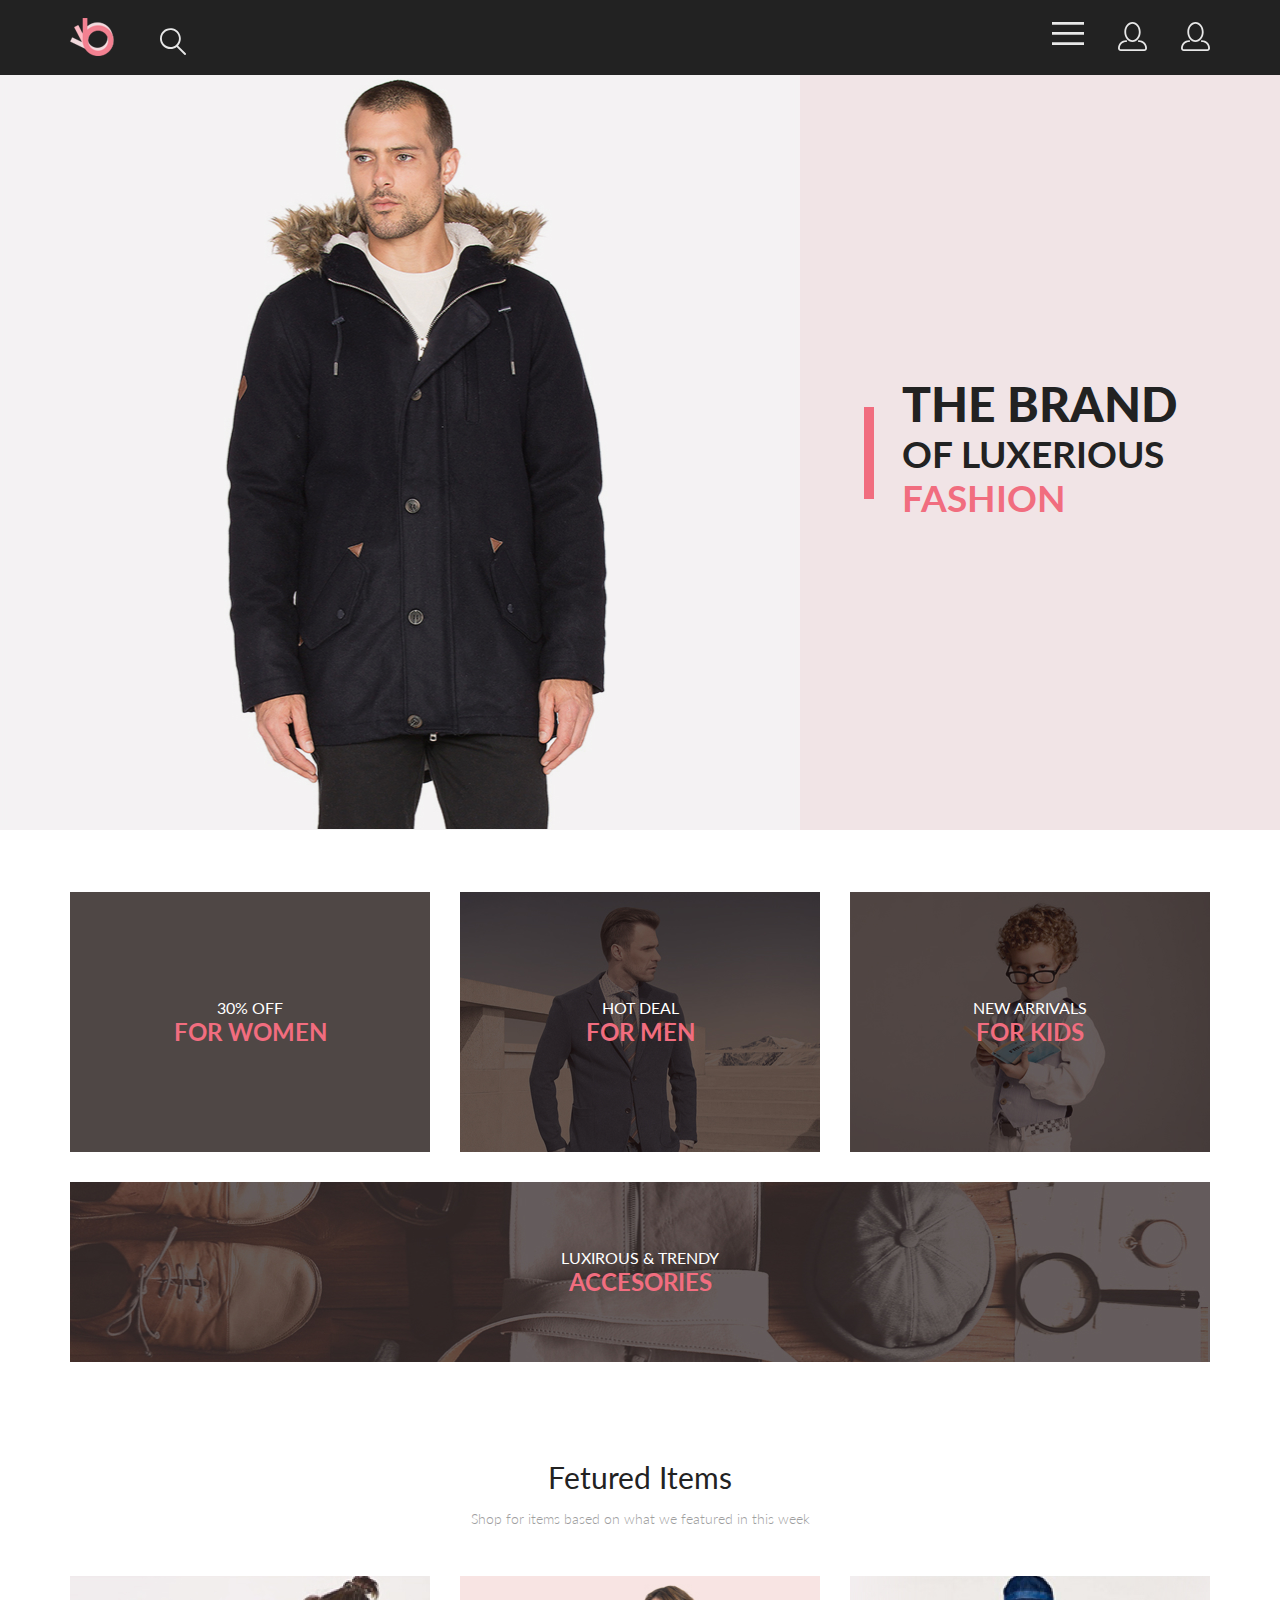
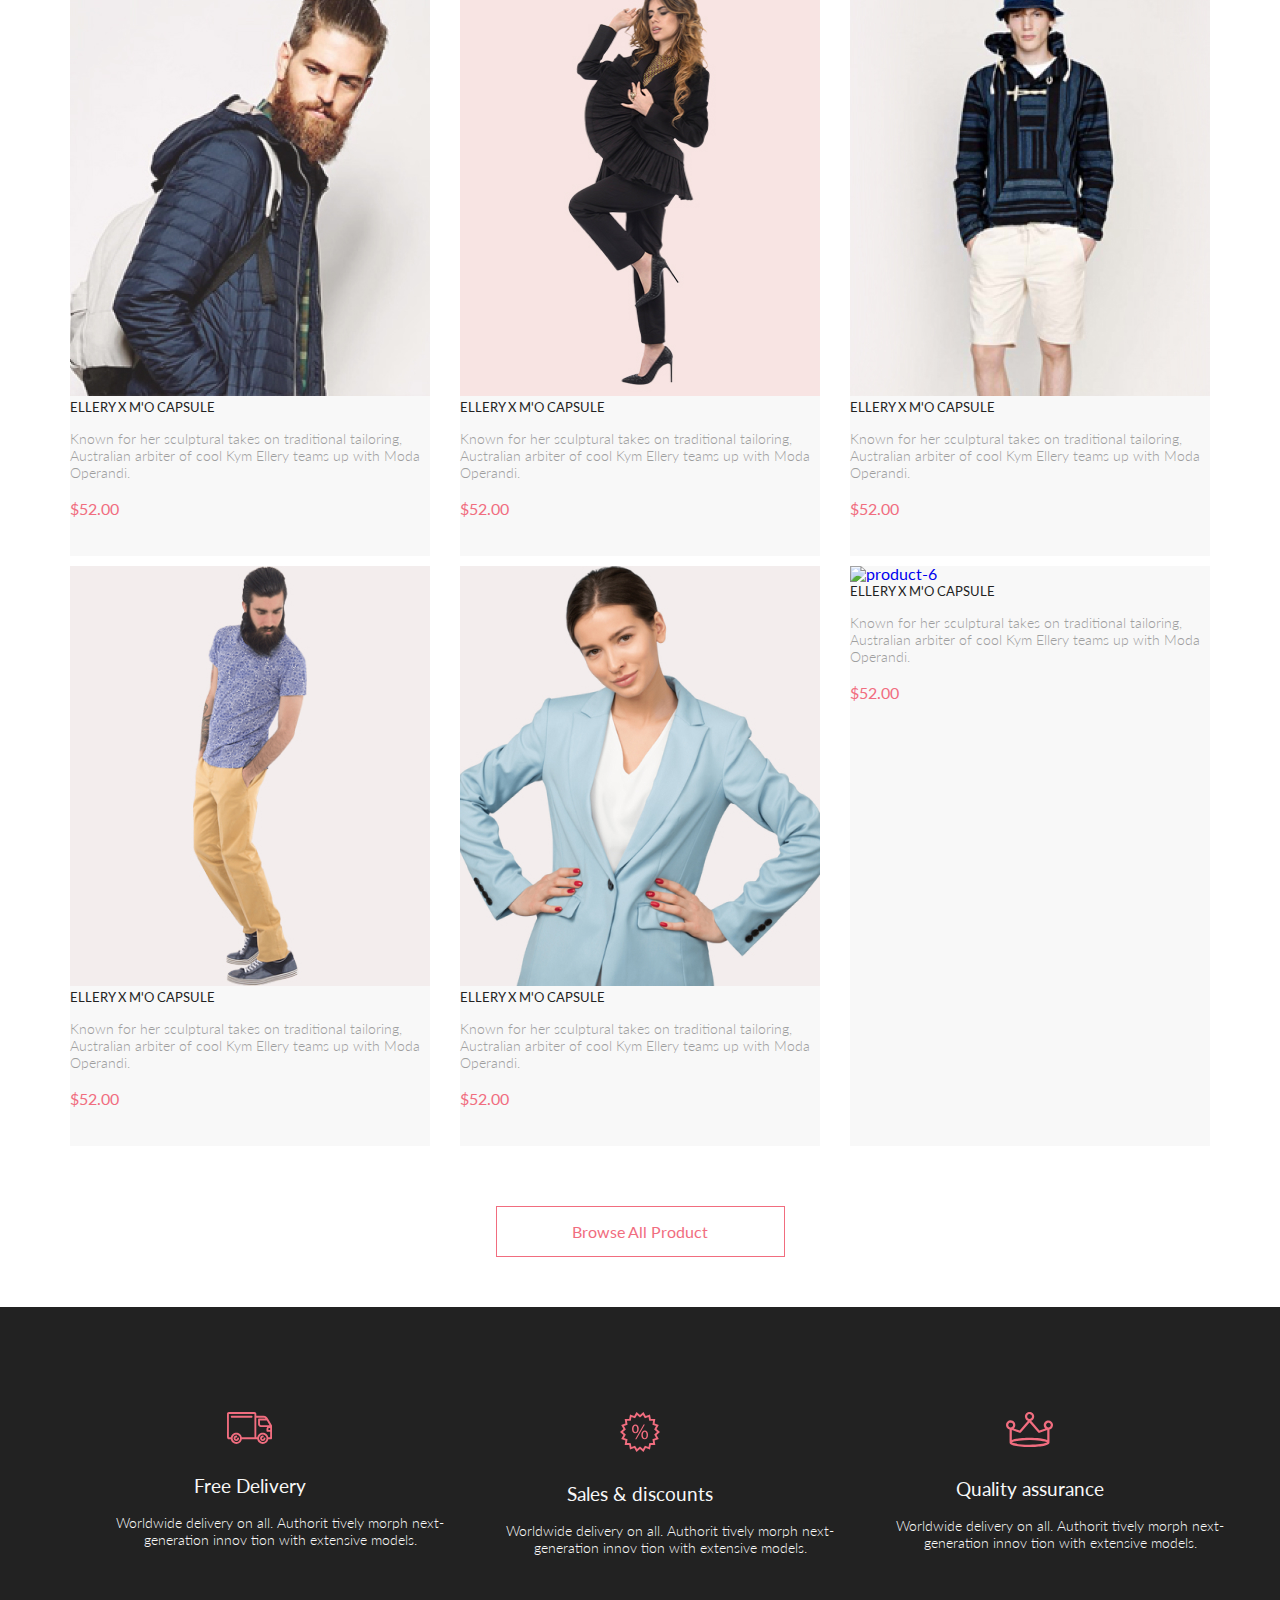
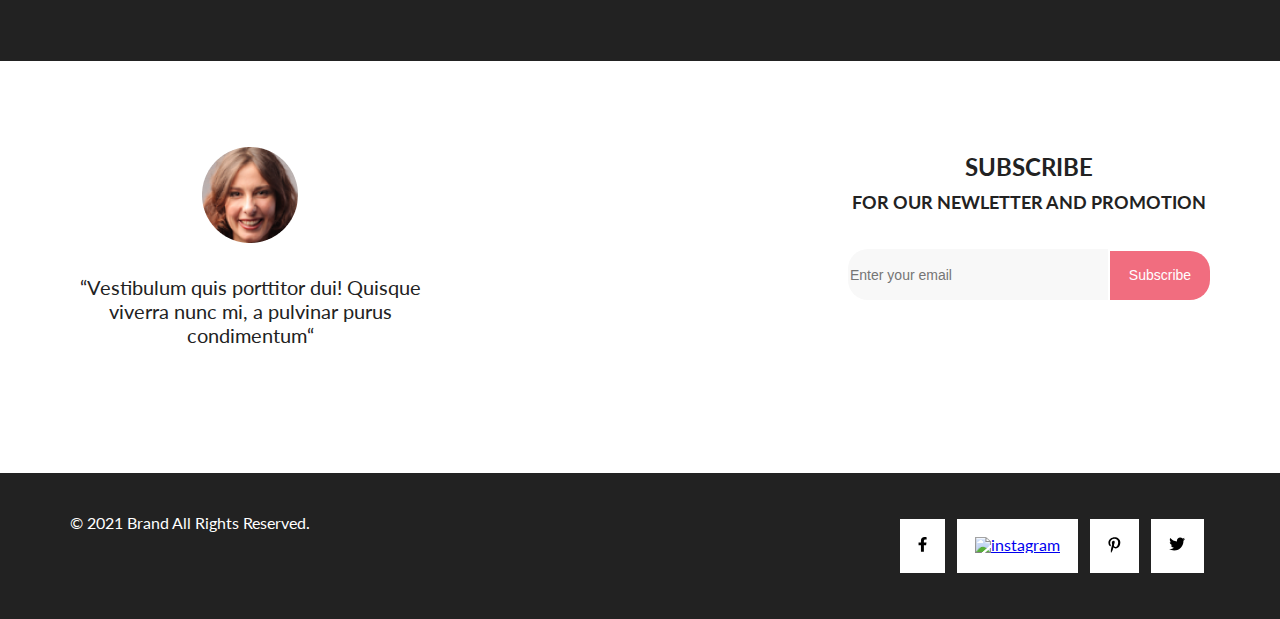
==== commit 1aad901a: "Lesson-4 homework" ====
--- a/Shop Study/index.html
+++ b/Shop Study/index.html
@@ -20,6 +20,7 @@
                 <img class="header__logo" src="./img/logo-img.png" alt="icon">
                 <img class="header__loupe" src="./img/icon/loupe.svg" alt="loupe">
             </div>
+            
             <ul class="header__list">
                 <li class="header_item">
                     <label class="header__button" for="menuOpener">
@@ -46,16 +47,16 @@
                         <a class="nav-sub-item__tittle" href="#">man</a>
                         <ul class="nav-sub-item__list">
                             <li class="nav-sub-item__item">
-                                <a href="#">Accessories</a>
-                            </li>
-                            <li class="nav-sub-item__item">
-                                <a href="#">Bags</a>
-                            </li>
-                            <li class="nav-sub-item__item">
-                                <a href="#">Denim</a>
-                            </li>
-                            <li class="nav-sub-item__item">
-                                <a href="#">T-Shirts</a>
+                                <a class="nav__link" href="#">Accessories</a>
+                            </li>
+                            <li class="nav-sub-item__item">
+                                <a class="nav__link" href="#">Bags</a>
+                            </li>
+                            <li class="nav-sub-item__item">
+                                <a class="nav__link" href="#">Denim</a>
+                            </li>
+                            <li class="nav-sub-item__item">
+                                <a class="nav__link" href="#">T-Shirts</a>
                             </li>
                         </ul>
                     </li>
@@ -63,16 +64,16 @@
                         <a class="nav-sub-item__tittle" href="#">woman</a>
                         <ul class="nav-sub-item__list">
                             <li class="nav-sub-item__item">
-                                <a href="#">Accessories</a>
-                            </li>
-                            <li class="nav-sub-item__item">
-                                <a href="#">Bags</a>
-                            </li>
-                            <li class="nav-sub-item__item">
-                                <a href="#">Denim</a>
-                            </li>
-                            <li class="nav-sub-item__item">
-                                <a href="#">T-Shirts</a>
+                                <a class="nav__link" href="#">Accessories</a>
+                            </li>
+                            <li class="nav-sub-item__item">
+                                <a class="nav__link" href="#">Bags</a>
+                            </li>
+                            <li class="nav-sub-item__item">
+                                <a class="nav__link" href="#">Denim</a>
+                            </li>
+                            <li class="nav-sub-item__item">
+                                <a class="nav__link" href="#">T-Shirts</a>
                             </li>
                         </ul>
                     </li>
@@ -80,16 +81,16 @@
                         <a class="nav-sub-item__tittle" href="#">kids</a>
                         <ul class="nav-sub-item__list">
                             <li class="nav-sub-item__item">
-                                <a href="#">Accessories</a>
-                            </li>
-                            <li class="nav-sub-item__item">
-                                <a href="#">Bags</a>
-                            </li>
-                            <li class="nav-sub-item__item">
-                                <a href="#">Denim</a>
-                            </li>
-                            <li class="nav-sub-item__item">
-                                <a href="#">T-Shirts</a>
+                                <a class="nav__link" href="#">Accessories</a>
+                            </li>
+                            <li class="nav-sub-item__item">
+                                <a class="nav__link" href="#">Bags</a>
+                            </li>
+                            <li class="nav-sub-item__item">
+                                <a class="nav__link" href="#">Denim</a>
+                            </li>
+                            <li class="nav-sub-item__item">
+                                <a class="nav__link" href="#">T-Shirts</a>
                             </li>
                         </ul>
                     </li>
@@ -234,7 +235,7 @@
                 <a class="catalog__button" href="#">Browse All Product</a>
 
         </div>
-        </section>
+            </section>
         <section class="features">
             <div class="container">
                 <ul class="features__inner">
--- a/Shop Study/css/style.css
+++ b/Shop Study/css/style.css
@@ -47,6 +47,7 @@
 
 .header__nav {
     position: fixed;
+    display: none;
     top: 75px;
     right: 0;
     width: 240px;
@@ -119,7 +120,9 @@
     font-size: 14px;
     line-height: 17px;
     color: var(--grey-middle);
-    padding: 0 0 11px 27px;
+    margin-top: 10px;
+    margin-bottom: 10px;
+    padding: 0 0 1px 27px;
     text-decoration: none;
 }
 
@@ -127,6 +130,15 @@
     text-decoration: none;
 }
 
+.nav__link {
+    text-decoration: none;
+}
+ .nav__link {
+    font-weight: 400;
+    font-size: 14px;
+    line-height: 17px;
+    color: var(--grey);
+ }
 
 
 .brand {
@@ -485,7 +497,7 @@
 .subscribe__button:hover {
     background: var(--white);
     color: var(--dark-pink);
-    box-shadow: inset 0 0 0 3px var(--white)
+    box-shadow: inset 0 0 0 3px var(--white);
 }
 
 .footer {
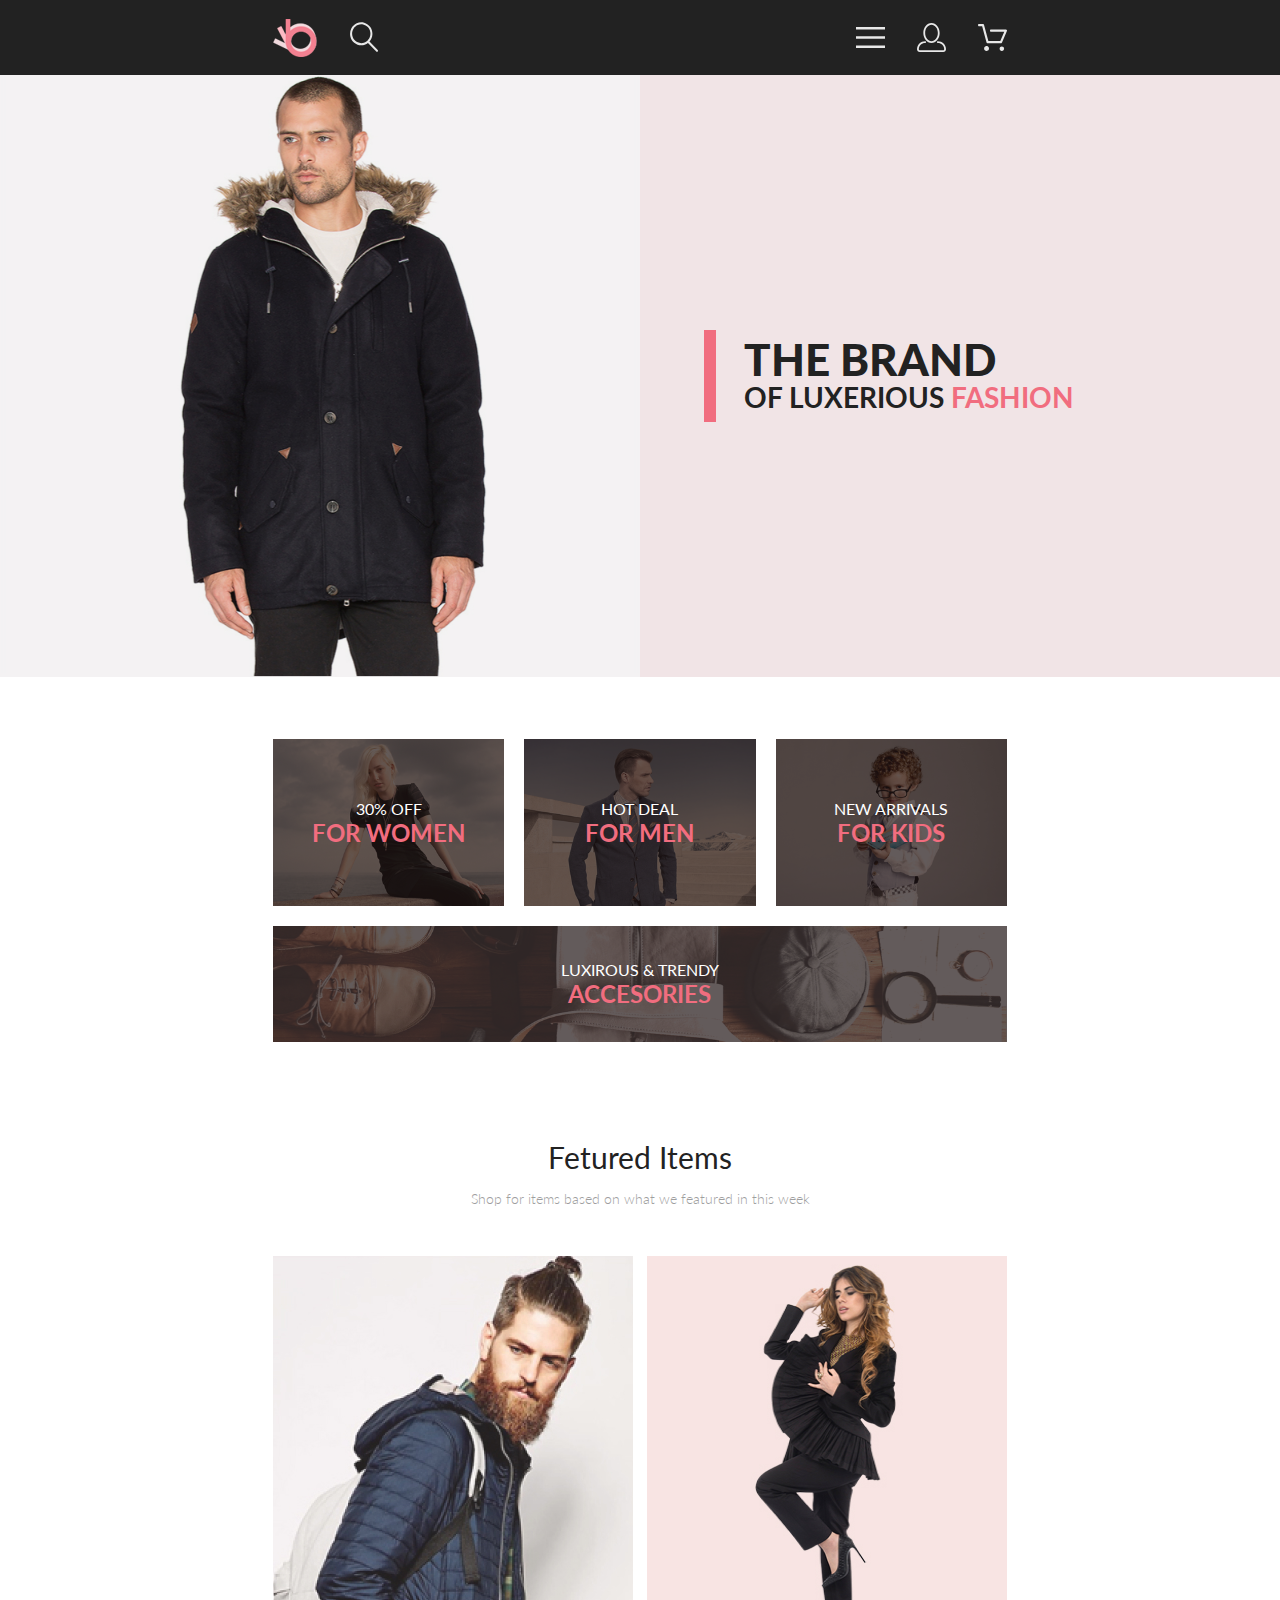
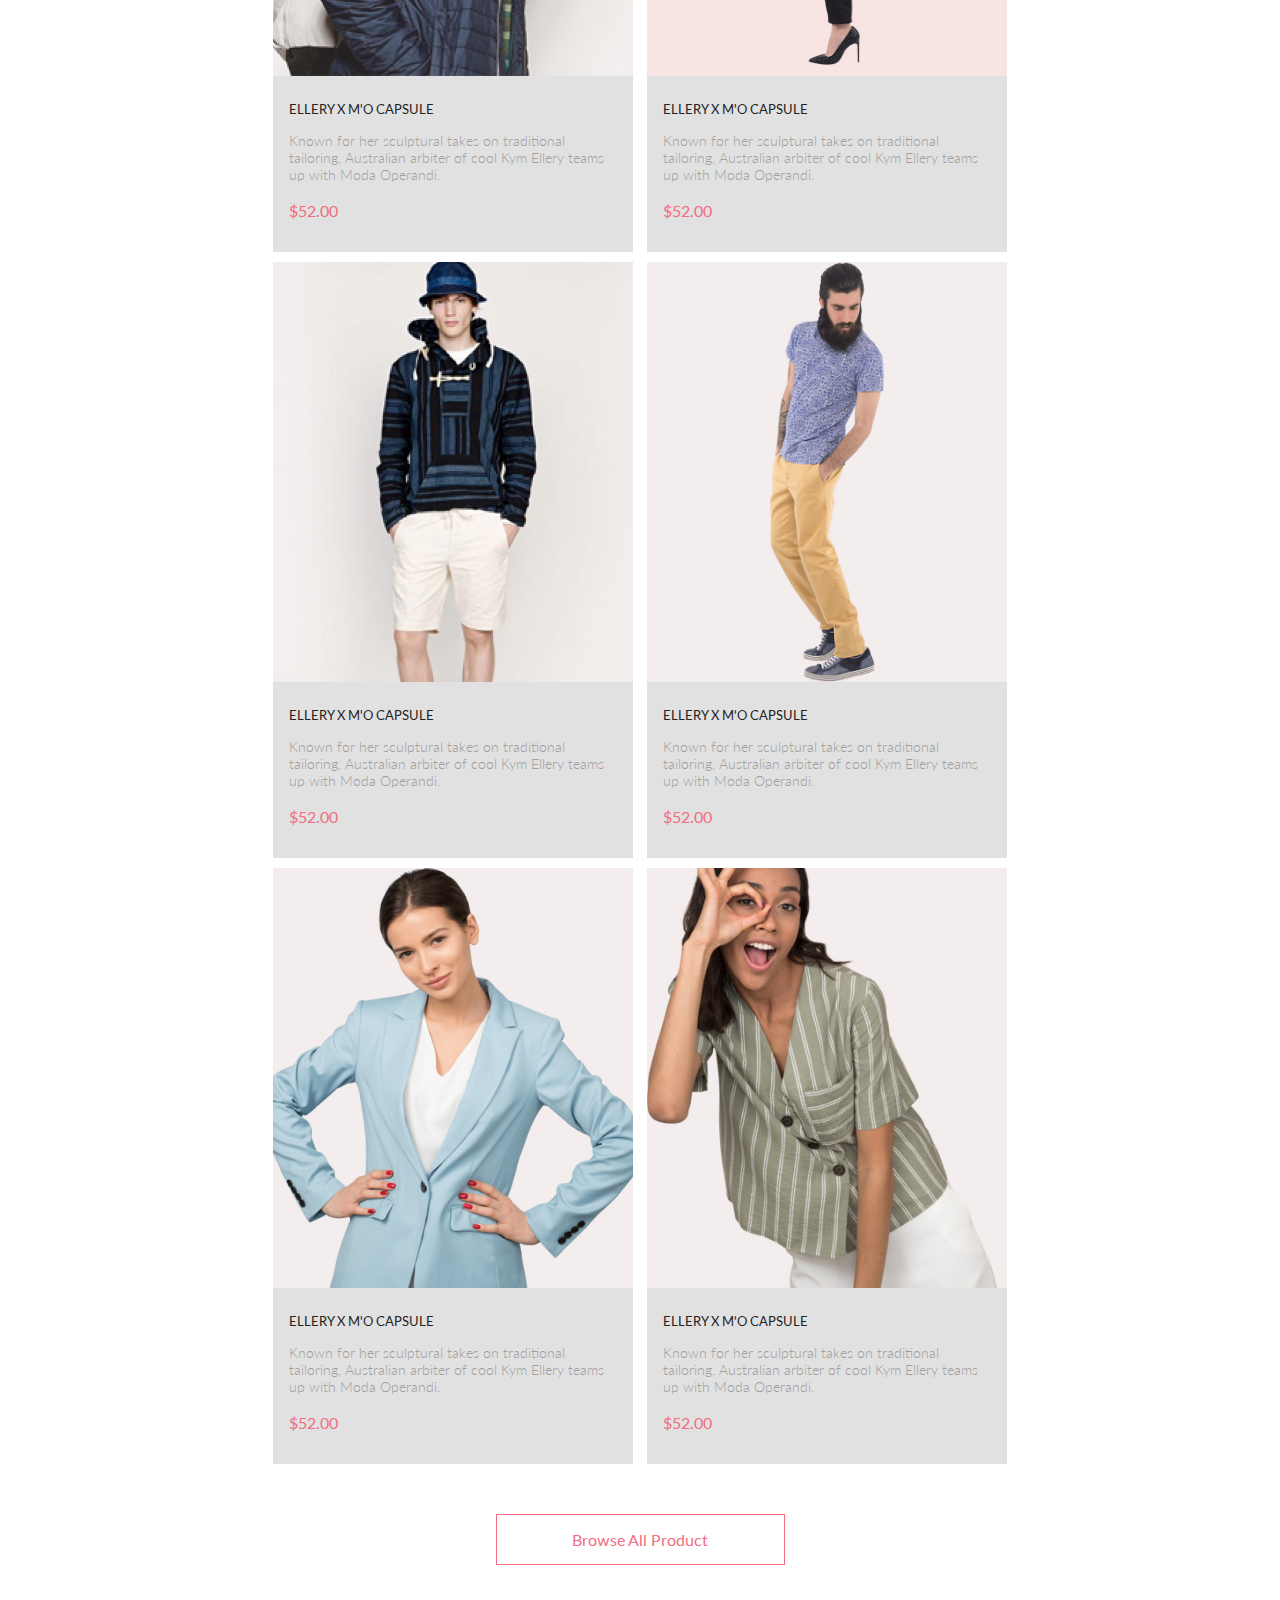
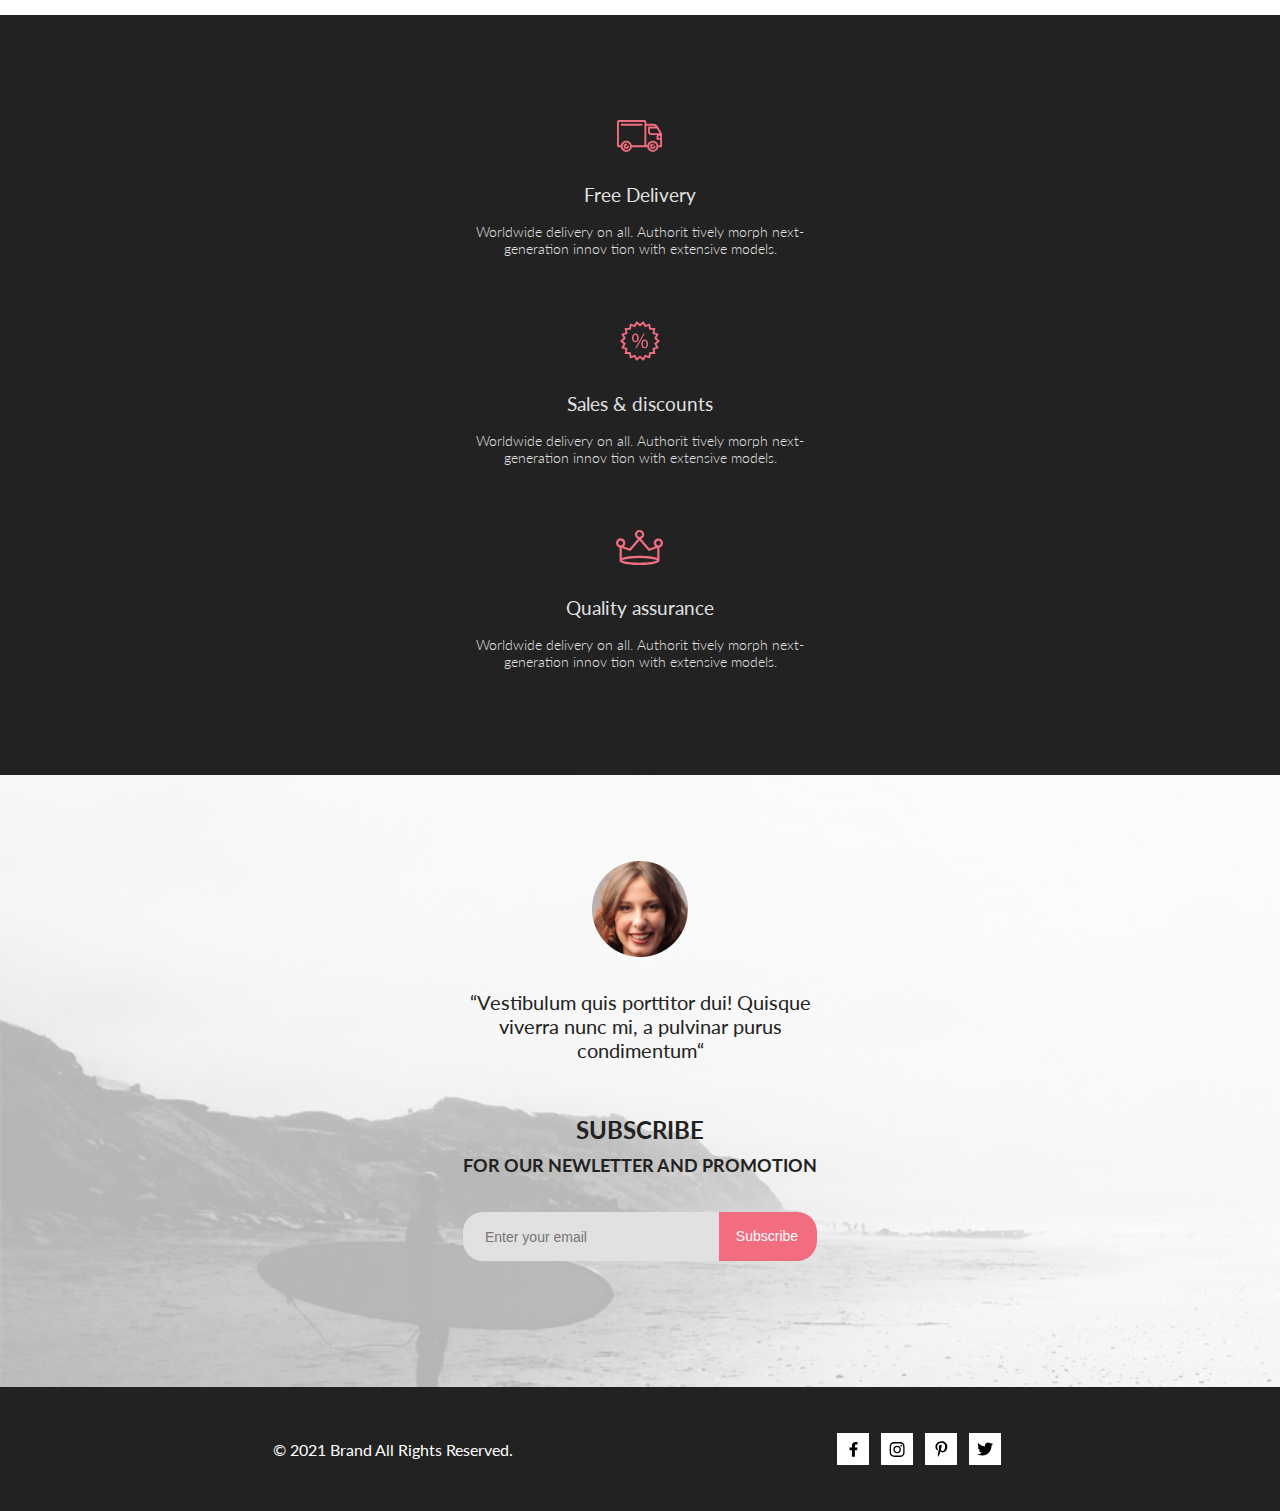
==== commit 0fcc1394: "Итоговая работа" ====
--- a/Shop Study/index.html
+++ b/Shop Study/index.html
@@ -1,12 +1,12 @@
 <!DOCTYPE html>
-<html lang="en">
+<html lang="ru">
 
 <head>
     <meta charset="UTF-8">
     <meta http-equiv="X-UA-Compatible" content="IE=edge">
+    <meta name="viewport" content="width=device-width, initial-scale=1.0" />
     <title>Document</title>
     <link rel="stylesheet" href="./css/style.css">
-    <link rel="stylesheet" href="./css/reset.css">
     <link rel="preconnect" href="https://fonts.googleapis.com">
     <link rel="preconnect" href="https://fonts.gstatic.com" crossorigin>
     <link href="https://fonts.googleapis.com/css2?family=Lato:wght@700&display=swap" rel="stylesheet">
@@ -16,35 +16,61 @@
 <body>
     <header class="header">
         <div class="container header__wrp">
-            <div>
-                <img class="header__logo" src="./img/logo-img.png" alt="icon">
-                <img class="header__loupe" src="./img/icon/loupe.svg" alt="loupe">
-            </div>
-            
+
+
+
             <ul class="header__list">
-                <li class="header_item">
-                    <label class="header__button" for="menuOpener">
-                        <img src="./img/icon/burger-ico.svg" alt="burger-ico">
+                <li class="header__item logo">
+                    <a href="#" class="header__link">
+                        <img class="header__icon" src="./img/logo-img.png" alt="person-ico">
+                    </a>
+                </li>
+                <li class="header__item search">
+                    <label class="header__link" for="searchOpener">
+                        <img class="header__icon" src="./img/icon/loupe.svg" alt="loupe">
                     </label>
                 </li>
-                <li class="header_item">
+            </ul>
+
+
+            <input id="searchOpener" type="checkbox" class="searchOpenChecker" />
+            <form class="header__search-wrap">
+                <input class="header__search-input" type="text" />
+                <input class="header__search-submit" type="submit" />
+            </form>
+
+
+
+            <ul class=" header__list">
+                <li class="header__item burger">
+                    <label href="#" class="header__link" for="menuOpener">
+                        <img class="header__icon" src="./img/icon/burger-ico.svg" alt="burger-ico">
+                    </label>
+                </li>
+                <li class="header__item person">
                     <a href="#" class="header__link">
-                        <img src="./img/icon/person-ico.svg" alt="person-ico">
+                        <img class="header__icon" src="./img/icon/person-ico.svg" alt="person-ico">
                     </a>
                 </li>
-                <li class="header_item">
+                <li class="header__item basket">
                     <a href="#" class="header__link">
-                        <img src="./img/icon/person-ico.svg" alt="person-ico">
+                        <img class="header__icon" src="./img/icon/basket.svg" alt="basket">
                     </a>
                 </li>
             </ul>
 
-            <input id="menuOpener" type="checkbox" class="navOpenChecker"/>
+
+
+
+
+
+            <input id="menuOpener" type="checkbox" class="navOpenChecker" />
+            <label class="navMenuCloser" for="menuOpener"></label>
             <nav class="header__nav">
-                <h2 class="header__tittle">menu</h2>
+                <h2 class="header__title">menu</h2>
                 <ul class="header__nav-list">
                     <li class="header__nav-item nav-sub-item">
-                        <a class="nav-sub-item__tittle" href="#">man</a>
+                        <a class="nav-sub-item__title" href="#">man</a>
                         <ul class="nav-sub-item__list">
                             <li class="nav-sub-item__item">
                                 <a class="nav__link" href="#">Accessories</a>
@@ -61,7 +87,7 @@
                         </ul>
                     </li>
                     <li class="header__nav-item">
-                        <a class="nav-sub-item__tittle" href="#">woman</a>
+                        <a class="nav-sub-item__title" href="#">woman</a>
                         <ul class="nav-sub-item__list">
                             <li class="nav-sub-item__item">
                                 <a class="nav__link" href="#">Accessories</a>
@@ -78,7 +104,7 @@
                         </ul>
                     </li>
                     <li>
-                        <a class="nav-sub-item__tittle" href="#">kids</a>
+                        <a class="nav-sub-item__title" href="#">kids</a>
                         <ul class="nav-sub-item__list">
                             <li class="nav-sub-item__item">
                                 <a class="nav__link" href="#">Accessories</a>
@@ -95,17 +121,20 @@
                         </ul>
                     </li>
                 </ul>
+                <label class="nav__menu-closer" for="menuOpener"></label>
             </nav>
 
         </div>
     </header>
+
+
 
     <main>
         <section class="brand">
             <img class="brand__img" src="./img/man.jpg" alt="man">
             <div class="brand__tittle-wrp">
                 <h1 class="brand__tittle">the brand <span class="brand__subtittle">of luxerious<span
-                class="brand__subtittle-pink"> fashion</span></h1>
+                            class="brand__subtittle-pink"> fashion</span></h1>
             </div>
         </section>
         <section class="sales">
@@ -145,14 +174,17 @@
                             <div class="catalog__item-wrp">
                                 <img class="catalog__image" src="./img/product-1.jpg" alt="product-1">
                                 <button class="catalog__item-button">
-                                    <img class="buttonIcon" alt="" src="img/basket.svg" width="16" height="16"/>
-                                    Add to cart
-                                </button>
-                            </div>
-                            <a class="catalog__item-tittle" href="#">ellery x m'o capsule</a>
-                            <p class="catalog-text">Known for her sculptural takes on traditional tailoring, Australian
-                                arbiter of cool Kym Ellery teams up with Moda Operandi.</p>
-                            <p class="catalog-price">$52.00</p>
+                                    <img class="buttonIcon" alt="" src="img/icon/basket.svg" width="16" height="16" />
+                                    Add to cart
+                                </button>
+                            </div>
+                            <div class="catalog__item-info">
+                                <a class="catalog__item-tittle" href="#">ellery x m'o capsule</a>
+                                <p class="catalog-text">Known for her sculptural takes on traditional tailoring,
+                                    Australian
+                                    arbiter of cool Kym Ellery teams up with Moda Operandi.</p>
+                                <p class="catalog-price">$52.00</p>
+                            </div>
                         </a>
                     </li>
                     <li class="catalog__item">
@@ -160,29 +192,35 @@
                             <div class="catalog__item-wrp">
                                 <img src="./img/product-2.jpg" alt="product-2">
                                 <button class="catalog__item-button">
-                                <img class="buttonIcon" alt="" src="img/basket.svg" width="16" height="16"/>
-                                Add to cart
-                                </button>
-                            </div>
-                        <a class="catalog__item-tittle" href="#">ellery x m'o capsule</a>
-                        <p class="catalog-text">Known for her sculptural takes on traditional tailoring, Australian
-                            arbiter of cool Kym Ellery teams up with Moda Operandi.</p>
-                        <p class="catalog-price">$52.00</p>
+                                    <img class="buttonIcon" alt="" src="img/icon/basket.svg" width="16" height="16" />
+                                    Add to cart
+                                </button>
+                            </div>
+                            <div class="catalog__item-info">
+                                <a class="catalog__item-tittle" href="#">ellery x m'o capsule</a>
+                                <p class="catalog-text">Known for her sculptural takes on traditional tailoring,
+                                    Australian
+                                    arbiter of cool Kym Ellery teams up with Moda Operandi.</p>
+                                <p class="catalog-price">$52.00</p>
+                            </div>
                         </a>
                     </li>
                     <li class="catalog__item">
                         <a href="#" class="catalog__link">
                             <div class="catalog__item-wrp">
                                 <img src="./img/product-3.jpg" alt="product-3">
-                                    <button class="catalog__item-button">
-                                    <img class="buttonIcon" alt="" src="img/basket.svg" width="16" height="16"/>
-                                    Add to cart
-                                    </button>
-                            </div>
-                                <a class="catalog__item-tittle" href="#">ellery x m'o capsule</a>
-                                <p class="catalog-text">Known for her sculptural takes on traditional tailoring, Australian
-                                arbiter of cool Kym Ellery teams up with Moda Operandi.</p>
-                        <p class="catalog-price">$52.00</p>
+                                <button class="catalog__item-button">
+                                    <img class="buttonIcon" alt="" src="img/icon/basket.svg" width="16" height="16" />
+                                    Add to cart
+                                </button>
+                            </div>
+                            <div class="catalog__item-info">
+                                <a class="catalog__item-tittle" href="#">ellery x m'o capsule</a>
+                                <p class="catalog-text">Known for her sculptural takes on traditional tailoring,
+                                    Australian
+                                    arbiter of cool Kym Ellery teams up with Moda Operandi.</p>
+                                <p class="catalog-price">$52.00</p>
+                            </div>
                         </a>
                     </li>
                     <li class="catalog__item">
@@ -190,14 +228,17 @@
                             <div class="catalog__item-wrp">
                                 <img src="./img/product-4.jpg" alt="product-4">
                                 <button class="catalog__item-button">
-                                    <img class="buttonIcon" alt="" src="img/basket.svg" width="16" height="16"/>
-                                    Add to cart
-                                </button>
-                            </div>
-                                <a class="catalog__item-tittle" href="#">ellery x m'o capsule</a>
-                                <p class="catalog-text">Known for her sculptural takes on traditional tailoring, Australian
-                            arbiter of cool Kym Ellery teams up with Moda Operandi.</p>
-                                <p class="catalog-price">$52.00</p>
+                                    <img class="buttonIcon" alt="" src="img/icon/basket.svg" width="16" height="16" />
+                                    Add to cart
+                                </button>
+                            </div>
+                            <div class="catalog__item-info">
+                                <a class="catalog__item-tittle" href="#">ellery x m'o capsule</a>
+                                <p class="catalog-text">Known for her sculptural takes on traditional tailoring,
+                                    Australian
+                                    arbiter of cool Kym Ellery teams up with Moda Operandi.</p>
+                                <p class="catalog-price">$52.00</p>
+                            </div>
                         </a>
                     </li>
                     <li class="catalog__item">
@@ -205,29 +246,36 @@
                             <div class="catalog__item-wrp">
                                 <img src="./img/product-5.jpg" alt="product-5">
                                 <button class="catalog__item-button">
-                                <img class="buttonIcon" alt="" src="img/basket.svg" width="16" height="16"/>
-                                Add to cart
-                                </button>
-                            </div>
-                        <a class="catalog__item-tittle" href="#">ellery x m'o capsule</a>
-                        <p class="catalog-text">Known for her sculptural takes on traditional tailoring, Australian
-                            arbiter of cool Kym Ellery teams up with Moda Operandi.</p>
-                        <p class="catalog-price">$52.00</p>
-                        </a>
-                    </li>
-                    <li class="catalog__item">
-                        <a href="#" class="catalog__link">
-                        <div class="catalog__item-wrp">
-                        <img src="./img/product-6.jpg" alt="product-6">
-                            <button class="catalog__item-button">
-                            <img class="buttonIcon" alt="" src="img/basket.svg" width="16" height="16"/>
-                            Add to cart
-                            </button>
-                        </div>
-                        <a class="catalog__item-tittle" href="#">ellery x m'o capsule</a>
-                        <p class="catalog-text">Known for her sculptural takes on traditional tailoring, Australian
-                            arbiter of cool Kym Ellery teams up with Moda Operandi.</p>
-                        <p class="catalog-price">$52.00</p>
+                                    <img class="buttonIcon" alt="" src="img/icon/basket.svg" width="16" height="16" />
+                                    Add to cart
+                                </button>
+                            </div>
+                            <div class="catalog__item-info">
+                                <a class="catalog__item-tittle" href="#">ellery x m'o capsule</a>
+                                <p class="catalog-text">Known for her sculptural takes on traditional tailoring,
+                                    Australian
+                                    arbiter of cool Kym Ellery teams up with Moda Operandi.</p>
+                                <p class="catalog-price">$52.00</p>
+                            </div>
+                        </a>
+                    </li>
+                    <li class="catalog__item">
+                        <a href="#" class="catalog__link">
+                            <div class="catalog__item-wrp">
+                                <img src="./img/product-6.jpg" alt="product-6">
+                                <button class="catalog__item-button">
+                                    <img class="buttonIcon" alt="" src="img/icon/basket.svg" width="16"
+                                        height="16" />Add to
+                                    cart
+                                </button>
+                            </div>
+                            <div class="catalog__item-info">
+                                <a class="catalog__item-tittle" href="#">ellery x m'o capsule</a>
+                                <p class="catalog-text">Known for her sculptural takes on traditional tailoring,
+                                    Australian
+                                    arbiter of cool Kym Ellery teams up with Moda Operandi.</p>
+                                <p class="catalog-price">$52.00</p>
+                            </div>
                         </a>
                     </li>
                 </ul>
@@ -235,7 +283,7 @@
                 <a class="catalog__button" href="#">Browse All Product</a>
 
         </div>
-            </section>
+        </section>
         <section class="features">
             <div class="container">
                 <ul class="features__inner">
@@ -278,10 +326,9 @@
                             subscribe
                             <span class="feedback__from-subtext">for our newletter and promotion</span>
                         </h2>
-                        <form>
-                            <p><input class="subscribe__email" placeholder="Enter your email">
-                                <button class="subscribe__button">Subscribe</button>
-
+                        <form class="feedback_form-input">
+                            <input class="subscribe__email" placeholder="Enter your email">
+                            <button class="subscribe__button">Subscribe</button>
                         </form>
                     </li>
                 </ul>
@@ -295,11 +342,31 @@
                     <li class="footer__text">&copy 2021 Brand All Rights Reserved.</li>
                     <li>
                         <ul class="footer__labels">
-                            
-                            <li class="footer__labels-icon"><a href="facebook.com"><img src="./img/icon/facebook.svg" alt="facebook"></a></li>
-                            <li class="footer__labels-icon"><a href="instagram.com"><img src="./img/icon/instagram.svg" alt="instagram"></a></li>
-                            <li class="footer__labels-icon"><a href="pinterest.com"><img src="./img/icon/pinterest.svg" alt="pinterest"></a></li>
-                            <li class="footer__labels-icon"><a href="twitter.com"><img src="./img/icon/twitter.svg" alt="twitter"></a></li>
+
+                            <li class="footer__labels-icon">
+                                <a class="footer__labels-link" href="facebook.com">
+                                    <img src="./img/icon/facebook.svg" alt="facebook">
+                                    <img src="./img/icon/facebook_white.svg" alt="facebook">
+                                </a>
+                            </li>
+                            <li class="footer__labels-icon">
+                                <a class="footer__labels-link" href="instagram.com">
+                                    <img src="./img/icon/instagram.svg" alt="instagram">
+                                    <img src="./img/icon/instagram_white.svg" alt="instagram">
+                                </a>
+                            </li>
+                            <li class="footer__labels-icon">
+                                <a class="footer__labels-link" href="pinterest.com">
+                                    <img src="./img/icon/pinterest.svg" alt="pinterest">
+                                    <img src="./img/icon/pinterest_white.svg" alt="pinterest">
+                                </a>
+                            </li>
+                            <li class="footer__labels-icon">
+                                <a class="footer__labels-link" href="twitter.com">
+                                    <img src="./img/icon/twitter.svg" alt="twitter">
+                                    <img src="./img/icon/twitter_white.svg" alt="twitter">
+                                </a>
+                            </li>
                         </ul>
                     </li>
                 </ul>
--- a/Shop Study/css/style.css
+++ b/Shop Study/css/style.css
@@ -1,543 +1,901 @@
-:root {
-    --black: #222222;
-    --light-pink: #F1E4E6;
-    --dark-pink: #F16D7F;
-    --sales-bkg-color: #4f4745;
-    --white: #FFFFFF;
-    --grey: #9F9F9F;
-    --light-grey: #F8F8F8;
-    --grey-middle: #6F6E6E;
+/* http://meyerweb.com/eric/tools/css/reset/ 
+   v2.0 | 20110126
+   License: none (public domain)
+*/
+html, body, div, span, applet, object, iframe,
+h1, h2, h3, h4, h5, h6, p, blockquote, pre,
+a, abbr, acronym, address, big, cite, code,
+del, dfn, em, img, ins, kbd, q, s, samp,
+small, strike, strong, sub, sup, tt, var,
+b, u, i, center,
+dl, dt, dd, ol, ul, li,
+fieldset, form, label, legend,
+table, caption, tbody, tfoot, thead, tr, th, td,
+article, aside, canvas, details, embed,
+figure, figcaption, footer, header, hgroup,
+menu, nav, output, ruby, section, summary,
+time, mark, audio, video {
+  margin: 0;
+  padding: 0;
+  border: 0;
+  font-size: 100%;
+  vertical-align: baseline;
+}
+
+/* HTML5 display-role reset for older browsers */
+article, aside, details, figcaption, figure,
+footer, header, hgroup, menu, nav, section {
+  display: block;
 }
 
 body {
-    font-family: 'Lato', sans-serif;
-    font-size: 14px;
-    line-height: 17px;
-    font-weight: 400;
-    color: var(--black);
+  line-height: 1;
+}
+
+ol, ul {
+  list-style: none;
+}
+
+blockquote, q {
+  quotes: none;
+}
+
+blockquote:before, blockquote:after,
+q:before, q:after {
+  content: '';
+  content: none;
+}
+
+table {
+  border-collapse: collapse;
+  border-spacing: 0;
+}
+
+body {
+  font-family: 'Lato', sans-serif;
+  font-size: 14px;
+  line-height: 17px;
+  font-weight: 400;
+  color: #222222;
 }
 
 .container {
-    width: 1140px;
-    margin: 0 auto;
-    
+  width: 1140px;
+  margin: 0 auto;
+}
+
+@media (max-width: 1599px) {
+  .container {
+    width: 734px;
+  }
+}
+
+@media (max-width: 767px) {
+  .container {
+    width: 100%;
+  }
 }
 
 .visually-hidden {
-    position: absolute;
-    white-space: nowrap;
-    width: 1px;
-    height: 1px;
-    overflow: hidden;
-    border: 0;
+  position: absolute;
+  white-space: nowrap;
+  width: 1px;
+  height: 1px;
+  overflow: hidden;
+  border: 0;
+  padding: 0;
+  clip: rect(0 0 0 0);
+  clip-path: inset(50%);
+  margin: -1px;
+}
+
+.brand {
+  display: flex;
+  margin: 0 0 62px 0;
+  padding-top: 65px;
+}
+
+.brand__tittle-wrp {
+  flex-grow: 1;
+  padding: 0 0 0 92px;
+  display: flex;
+  align-items: center;
+  background-color: #F1E4E6;
+}
+
+@media (max-width: 767px) {
+  .brand__tittle-wrp {
+    min-height: 363px;
+  }
+}
+
+.brand__tittle {
+  font-size: 48px;
+  line-height: 58px;
+  font-weight: 900;
+  font-style: normal;
+  text-transform: uppercase;
+}
+
+@media (max-width: 1599px) {
+  .brand__tittle {
+    font-size: 44px;
+    line-height: 52px;
+    font-weight: 900;
+    font-style: normal;
+  }
+}
+
+@media (max-width: 767px) {
+  .brand__tittle {
+    font-size: 38px;
+    line-height: 45px;
+    font-weight: 900;
+    font-style: normal;
+  }
+}
+
+.brand__tittle-wrp::before {
+  content: '';
+  width: 12px;
+  height: 92px;
+  position: relative;
+  background-color: #F16D7F;
+  left: -28px;
+  top: 5px;
+}
+
+.brand__subtittle {
+  display: block;
+  font-size: 37px;
+  line-height: 44px;
+  font-weight: 700;
+  font-style: normal;
+}
+
+@media (max-width: 1599px) {
+  .brand__subtittle {
+    font-size: 28px;
+    line-height: 24px;
+    font-weight: 700;
+    font-style: normal;
+  }
+}
+
+@media (max-width: 767px) {
+  .brand__subtittle {
+    font-size: 20px;
+    line-height: 24px;
+    font-weight: 700;
+    font-style: normal;
+  }
+}
+
+.brand__subtittle-pink {
+  color: #F16D7F;
+}
+
+@media (max-width: 1599px) {
+  .brand__img {
+    width: 50%;
+    min-height: 370px;
+    object-fit: cover;
+  }
+}
+
+@media (max-width: 767px) {
+  .brand__img {
+    display: none;
+  }
+}
+
+.catalog__header {
+  display: block;
+  text-align: center;
+  margin: 0 0 49px;
+}
+
+.catalog__tittle {
+  font-weight: 400;
+  font-size: 30px;
+  line-height: 36px;
+  color: #222222;
+}
+
+.catalog-text {
+  font-weight: 400;
+  font-size: 14px;
+  line-height: 17px;
+  color: #9F9F9F;
+}
+
+.catalog__list {
+  display: flex;
+  justify-content: space-between;
+  flex-wrap: wrap;
+  gap: 10px;
+}
+
+.catalog__item {
+  width: 360px;
+  max-width: 100%;
+  background-color: #E1E1E1;
+}
+
+@media (max-width: 767px) {
+  .catalog__item {
+    flex-direction: column;
+    margin-left: auto;
+    margin-right: auto;
+  }
+}
+
+.add-to-cart {
+  border: 1px solid #FFFFFF;
+}
+
+.catalog__link {
+  display: block;
+  text-decoration: none;
+}
+
+.catalog__item-wrp {
+  position: relative;
+}
+
+.catalog__item-wrp:before {
+  content: "";
+  position: absolute;
+  display: none;
+  top: 0;
+  right: 0;
+  bottom: 0;
+  left: 0;
+  background: rgba(58, 56, 56, 0.86);
+}
+
+.catalog__item-wrp > img {
+  display: block;
+  width: auto;
+  height: auto;
+  max-width: 100%;
+}
+
+.catalog__item-button {
+  position: absolute;
+  height: 43px;
+  width: 138px;
+  top: 50%;
+  left: 50%;
+  color: #ffffff;
+  border: 1px solid #FFFFFF;
+  background-color: rgba(0, 0, 0, 0.2);
+  transform: translate(-50%, -50%);
+  display: none;
+}
+
+.catalog__item-button .buttonIcon {
+  display: inline-block;
+  vertical-align: bottom;
+  margin-right: 8px;
+}
+
+.catalog__item:hover .catalog__item-button,
+.catalog__item:hover .catalog__item-wrp:before {
+  display: block;
+}
+
+.catalog__item-button:hover {
+  background-color: rgba(58, 56, 56, 0.86);
+}
+
+.catalog__item-button:active {
+  opacity: 0.7;
+}
+
+.catalog__item-info {
+  display: block;
+  padding: 24px 16px 32px 16px;
+}
+
+.catalog__item-tittle {
+  font-weight: 400;
+  font-size: 13px;
+  line-height: 16px;
+  text-transform: uppercase;
+  text-decoration: none;
+  color: #222222;
+  margin-top: 20px;
+}
+
+.catalog-text {
+  font-weight: 300;
+  font-size: 14px;
+  line-height: 17px;
+  margin-top: 15px;
+}
+
+.catalog-price {
+  font-weight: 400;
+  font-size: 16px;
+  line-height: 19px;
+  color: #F16D7F;
+  margin-top: 18px;
+}
+
+.catalog__button {
+  display: block;
+  position: relative;
+  margin: 50px auto;
+  font-weight: 400;
+  font-size: 16px;
+  line-height: 19px;
+  border: 1px solid #F16D7F;
+  background: #FFFFFF;
+  color: #F16D7F;
+  text-align: center;
+  text-decoration: none;
+  padding: 15px 38px;
+  width: 211px;
+  transition: all 400ms ease;
+}
+
+.catalog__button:hover {
+  background: #F16D7F;
+  color: #FFFFFF;
+  box-shadow: inset 0 0 0 3px #F16D7F;
+}
+
+.features {
+  padding-top: 105px;
+  padding-bottom: 105px;
+  text-align: center;
+  background: #222222;
+}
+
+.features__inner {
+  display: flex;
+  flex-wrap: wrap;
+  gap: 64px 0;
+}
+
+@media (max-width: 1599px) {
+  .features__inner {
+    flex-direction: column;
+  }
+}
+
+.features__item {
+  width: 360px;
+  margin-left: 30px;
+}
+
+@media (max-width: 1599px) {
+  .features__item {
+    margin-left: auto !important;
+    margin-right: auto;
+  }
+}
+
+@media (max-width: 767px) {
+  .features__item {
+    width: auto;
+  }
+}
+
+.features__item:first-child {
+  margin-left: 0;
+}
+
+.features__tittle {
+  margin-top: 28px;
+  margin-bottom: 16px;
+  font-weight: 400;
+  font-size: 19px;
+  line-height: 24px;
+  color: #E1E1E1;
+}
+
+.features__text {
+  padding: 0 30px;
+  max-width: 360px;
+  font-weight: 300;
+  font-size: 14px;
+  line-height: 17px;
+  color: #E1E1E1;
+}
+
+@media (max-width: 1599px) {
+  .features__text {
     padding: 0;
-    clip: rect(0 0 0 0);
-    clip-path: inset(50%);
-    margin: -1px;
+  }
+}
+
+@media (max-width: 767px) {
+  .features__text {
+    padding: 0 30px;
+  }
+}
+
+.feedback {
+  position: relative;
+  padding-top: 86px;
+  padding-bottom: 126px;
+  background-image: url(../img/surf-bkg.jpg);
+  background-repeat: no-repeat;
+  background-size: cover;
+  width: 100%;
+}
+
+.feedback:before {
+  content: "";
+  position: absolute;
+  top: 0;
+  right: 0;
+  bottom: 0;
+  left: 0;
+  background-color: #FFFFFF;
+  opacity: 0.7;
+}
+
+.feedback > .container {
+  position: relative;
+}
+
+.feedback__objects {
+  display: flex;
+  flex-wrap: wrap;
+  justify-content: space-between;
+  gap: 48px;
+}
+
+@media (max-width: 1599px) {
+  .feedback__objects {
+    flex-direction: column;
+    align-items: center;
+  }
+}
+
+@media (max-width: 767px) {
+  .feedback__form {
+    margin: auto;
+  }
+}
+
+.feedback__advirtisment {
+  width: 360px;
+  text-align: center;
+}
+
+@media (max-width: 767px) {
+  .feedback__advirtisment {
+    width: auto;
+    padding: 0 16px;
+  }
+}
+
+.feedback__text {
+  font-weight: 400;
+  font-size: 20px;
+  line-height: 24px;
+  text-align: center;
+  margin-top: 30px;
+}
+
+.feedback__from-text {
+  font-weight: 700;
+  font-size: 24px;
+  line-height: 40px;
+  text-transform: uppercase;
+  text-align: center;
+  margin-bottom: 32px;
+}
+
+.feedback__from-subtext {
+  display: block;
+  font-size: 18px;
+  line-height: 30px;
+}
+
+.footer {
+  padding-top: 40px;
+  padding-bottom: 40px;
+  background: #222222;
+}
+
+.footer__info {
+  display: flex;
+  flex-wrap: wrap;
+  justify-content: space-between;
+  align-items: center;
+  gap: 32px;
+}
+
+@media (max-width: 767px) {
+  .footer__info {
+    padding: 0 16px;
+    flex-direction: column;
+  }
+}
+
+.footer__text {
+  color: #FFFFFF;
+  font-weight: 400;
+  font-size: 16px;
+  line-height: 19px;
+}
+
+@media (max-width: 767px) {
+  .footer__text {
+    order: 1;
+  }
+}
+
+.footer__labels {
+  display: flex;
+  margin-left: 8px;
+}
+
+.footer__labels-icon {
+  display: block;
+  position: relative;
+  margin: 6px 6px;
+  background-color: #FFFFFF;
+  box-sizing: border-box;
+}
+
+.footer__labels-icon:hover {
+  background: #F16D7F;
+  color: #FFFFFF;
+  box-shadow: inset 0 0 0 3px #F16D7F;
+}
+
+.footer__labels-link {
+  display: flex;
+  align-items: center;
+  justify-content: center;
+  min-width: 32px;
+  min-height: 32px;
+}
+
+.footer__labels-icon:hover img:first-child,
+.footer__labels-icon:not(:hover) img:last-child {
+  display: none;
 }
 
 .header {
-    background-color: var(--black);
-    position: fixed;
+  background-color: #222222;
+  position: fixed;
+  width: 100%;
+  top: 0;
+  z-index: 100;
+}
+
+.header__wrp {
+  display: flex;
+  justify-content: space-between;
+  min-height: 75px;
+  align-items: center;
+  box-sizing: border-box;
+}
+
+@media (max-width: 767px) {
+  .header__wrp {
+    padding: 0 16px;
+  }
+}
+
+.header__icon {
+  display: block;
+  width: 29px;
+  height: auto;
+}
+
+.header__list,
+.header__item,
+.header__link {
+  display: flex;
+}
+
+.header__link {
+  align-items: center;
+  cursor: pointer;
+}
+
+.header__list {
+  gap: 32px;
+}
+
+.header__item.logo .header__icon {
+  width: 44px;
+}
+
+.header__search-wrap {
+  display: block;
+  flex-grow: 1;
+  margin: 0 32px;
+}
+
+.header__search-input {
+  display: block;
+  box-sizing: border-box;
+  width: 100%;
+  max-width: 240px;
+  height: 32px;
+  padding: 0 16px;
+  color: #FFFFFF;
+  border: 1px solid #9F9F9F;
+  background: transparent;
+}
+
+@media (max-width: 767px) {
+  .header__item.person,
+  .header__item.basket {
+    display: none;
+  }
+}
+
+.header__search-submit,
+.navOpenChecker,
+.searchOpenChecker,
+.navOpenChecker:not(:checked) + .navMenuCloser,
+.searchOpenChecker:not(:checked) + .header__search-wrap {
+  display: none;
+}
+
+.navOpenChecker:checked ~ .header__nav {
+  display: block;
+}
+
+.navMenuCloser {
+  position: fixed;
+  top: 75px;
+  right: 0;
+  bottom: 0;
+  left: 0;
+  z-index: 5;
+}
+
+.header__nav {
+  position: fixed;
+  display: none;
+  top: 75px;
+  right: 0;
+  width: 240px;
+  background-color: #fff;
+  box-shadow: 0 0 10px rgba(0, 0, 0, 0.5);
+  text-decoration: none;
+  z-index: 10;
+  max-height: calc(100% - 75px);
+  overflow: auto;
+}
+
+@media (max-width: 767px) {
+  .header__nav {
     width: 100%;
-    top: 0;
-    z-index: 100;
-    
-}
-
-.header__nav {
-    position: fixed;
-    display: none;
-    top: 75px;
-    right: 0;
-    width: 240px;
-    padding-bottom: 30px;
-    background-color: #fff;
-    box-shadow: 0 0 10px rgba(0, 0, 0, 0.5);
-    text-decoration: none;
-}
-
-.navOpenChecker {
-    display: none;
-    
-}
-
-.navOpenChecker:checked+ .header__nav {
-    display: block;
-}
-
-.header__wrp {
-    display: flex;
-    justify-content: space-between;
-    min-height: 75px;
-    align-items: center;
-
-}
-
-.header__list {
-    display: flex;
-}
-
-.header__link {
-    margin-left: 34px;
-}
-
-.header__button {
-    border: none;
-    background-color: transparent;
-}
-
-.header__logo {
-    margin: 0 41px 0 0;
-}
-
-.header__tittle {
-    font-weight: 700;
-    font-size: 14px;
-    line-height: 17px;
-    color: var(--black);
-    text-transform: uppercase;
-    padding: 37px 0 24px 34px;
-    
-}
-
-.nav-sub-item__tittle {
-    font-weight: 400;
-    font-size: 14px;
-    line-height: 17px;
-    color: var(--dark-pink);
-    text-transform: uppercase;
-    padding: 0 0 12px 33px;
-    text-decoration: none;
-}
-
-.header__nav-item {
-    text-decoration: none;
+  }
+}
+
+.header__title {
+  font-weight: 700;
+  font-size: 14px;
+  line-height: 17px;
+  color: #222222;
+  text-transform: uppercase;
+  padding: 37px 0 24px 34px;
+}
+
+.nav-sub-item__title {
+  font-weight: 400;
+  font-size: 14px;
+  line-height: 17px;
+  color: #F16D7F;
+  text-transform: uppercase;
+  padding: 0 0 12px 33px;
+  text-decoration: none;
 }
 
 .nav-sub-item__item {
-    font-weight: 400;
-    font-size: 14px;
-    line-height: 17px;
-    color: var(--grey-middle);
-    margin-top: 10px;
-    margin-bottom: 10px;
-    padding: 0 0 1px 27px;
-    text-decoration: none;
+  font-weight: 400;
+  font-size: 14px;
+  line-height: 17px;
+  color: #6F6E6E;
+  margin-top: 10px;
+  margin-bottom: 10px;
+  padding: 0 0 1px 27px;
+  text-decoration: none;
+}
+
+.nav__link {
+  color: #6F6E6E;
+  text-decoration: none;
+}
+
+.nav__link:hover {
+  text-decoration: underline;
 }
 
 .nav-sub-item__list {
-    text-decoration: none;
-}
-
-.nav__link {
-    text-decoration: none;
-}
- .nav__link {
-    font-weight: 400;
-    font-size: 14px;
-    line-height: 17px;
-    color: var(--grey);
- }
-
-
-.brand {
-    display: flex;
-    margin: 0 0 62px 0;
-    padding-top: 65px;
-}
-
-.brand__tittle-wrp {
-    flex-grow: 1;
-    padding: 0 0 0 92px;
-    display: flex;
-    align-items: center;
-    background-color: var(--light-pink);
-}
-
-.brand__tittle {
-    font-size: 48px;
-    font-weight: 900;
-    line-height: 56px;
-    text-transform: uppercase;
-}
-
-.brand__tittle-wrp::before {
-    content: '';
-    width: 12px;
-    height: 92px;
-    position: relative;
-    background-color: var(--dark-pink);
-    left: -28px;
-    top: 5px;
-}
-
-
-.brand__subtittle {
-    display: block;
-    font-size: 37px;
-    font-weight: 700;
-    line-height: 44px;
-}
-
-.brand__subtittle-pink {
-    color: var(--dark-pink);
+  padding-left: 24px;
+  padding-bottom: 30px;
+}
+
+.nav__menu-closer {
+  position: fixed;
+  top: 75px;
+  right: 0;
+  width: 13px;
+  height: 13px;
+  padding: 16px;
+  background-image: url("./../img/icon/cross.svg");
+  background-repeat: no-repeat;
+  background-position: center;
+  cursor: pointer;
 }
 
 .sales__list {
-    display: flex;
-    justify-content: space-between;
-    flex-wrap: wrap;
-}
-
-.sales__item {
-    width: 360px;
-    min-height: 260px;
-    background-color: var(--sales-bkg-color);
+  display: grid;
+  grid-template-columns: repeat(3, 1fr);
+  grid-template-rows: auto auto;
+  gap: 20px;
+  margin-bottom: 97px;
+}
+
+@media (max-width: 767px) {
+  .sales__list {
     display: flex;
     flex-direction: column;
-    justify-content: center;
-    align-items: center;
-    margin: 0 0 30px;
-    box-sizing: border-box;
-    text-transform: uppercase;
+    max-width: 343px;
+    margin: auto;
+    padding: 0 16px;
+  }
+}
+
+.sales__item {
+  position: relative;
+  min-height: 260px;
+  background-color: #4f4745;
+  display: flex;
+  flex-direction: column;
+  justify-content: center;
+  align-items: center;
+  box-sizing: border-box;
+  text-transform: uppercase;
+  background-size: cover;
+  background-position: center;
+}
+
+@media (max-width: 1599px) {
+  .sales__item {
+    min-height: 167px;
+  }
+}
+
+@media (max-width: 767px) {
+  .sales__item {
+    min-height: 248px;
+  }
+}
+
+.sales__item:before {
+  content: "";
+  display: block;
+  position: absolute;
+  top: 0;
+  right: 0;
+  bottom: 0;
+  left: 0;
+  background-color: #211616;
+  opacity: 0.7;
 }
 
 .sales__item--woman {
-    background-image: url(../img/sales-woman-bkg.jpg);
+  background-image: url(../img/sales-woman-bkg.jpg);
 }
 
 .sales__item--man {
-    background-image: url(../img/sales-man-bkg.jpg);
+  background-image: url(../img/sales-man-bkg.jpg);
 }
 
 .sales__item--kids {
-    background-image: url(../img/sales-kids-bkg.jpg);
+  background-image: url(../img/sales-kids-bkg.jpg);
 }
 
 .sales__item--accesories {
-    background-image: url(../img/sales-accesories-bkg.jpg);
-    width: 100%;
-    min-height: 180px;
-    margin: 0 0 97px;
+  background-image: url(../img/sales-accesories-bkg.jpg);
+  grid-column-start: 1;
+  grid-row-start: 2;
+  grid-row-end: -1;
+  grid-column-end: -1;
+  min-height: 180px;
+}
+
+@media (max-width: 1599px) {
+  .sales__item--accesories {
+    min-height: 116px;
+  }
+}
+
+@media (max-width: 767px) {
+  .sales__item--accesories {
+    min-height: 111px;
+  }
 }
 
 .sales__text {
-    text-transform: uppercase;
-    font-weight: 400;
-    font-size: 16px;
-    line-height: 19px;
-    color: var(--white);
+  position: relative;
+  text-transform: uppercase;
+  font-weight: 400;
+  font-size: 16px;
+  line-height: 19px;
+  color: #FFFFFF;
 }
 
 .sales__tittle {
-    font-weight: 700;
-    font-size: 24px;
-    line-height: 29px;
-    color: var(--dark-pink);
-}
-
-.catalog__header {
-    display: block;
-    text-align: center;
-    margin: 0 0 49px;
-}
-
-.catalog__tittle {
-    font-weight: 400;
-    font-size: 30px;
-    line-height: 36px;
-    color: var(--black);
-}
-
-.catalog-text {
-    font-weight: 400;
-    font-size: 14px;
-    line-height: 17px;
-    color: var(--grey);
-}
-
-.catalog__list {
-    display: flex;
-    justify-content: space-between;
-    flex-wrap: wrap;
-}
-
-.catalog__item {
-    width: 360px;
-    height: 580px;
-    background-color: var(--light-grey);
-    margin: 0 0 10px;
-}
-
-.add-to-cart {
-    border: 1px solid var(--white);
-}
-
-.catalog__link {
-    text-decoration: none;
-}
-
-.catalog__item-wrp {
-    position: relative;
-}
-
-.catalog__item-wrp:before {
-    content: "";
-    position: absolute;
-    display: none;
-    top: 0;
-    right: 0;
-    bottom: 0;
-    left: 0;
-    background: rgba(58, 56, 56, 0.86);
-}
-
-.catalog__item-button {
-    position: absolute;
-    height: 43px;
-    width: 138px;
-    top: 50%;
-    left: 50%;
-    color: #ffffff;
-    border: 1px solid #FFFFFF;
-    background-color: rgba(0, 0, 0, 0.2);
-    transform: translate(-50%, -50%);
-    display: none;
-}
-
-.catalog__item-button .buttonIcon {
-    display: inline-block;
-    vertical-align: bottom;
-    margin-right: 8px;
-}
-
-.catalog__item:hover .catalog__item-button,
-.catalog__item:hover .catalog__item-wrp:before {
-    display: block;
-}
-
-.catalog__item-button:hover {
-    background-color: rgba(58, 56, 56, 0.86);
-}
-
-.catalog__item-button:active {
-    opacity: 0.7;
-}
-
-.catalog__item-tittle {
-    font-weight: 400;
-    font-size: 13px;
-    line-height: 16px;
-    text-transform: uppercase;
-    text-decoration: none;
-    color: var(--black);
-    margin-top: 20px;
-
-}
-
-.catalog-text {
-    font-weight: 300;
-    font-size: 14px;
-    line-height: 17px;
-    margin-top: 15px;
-}
-
-.catalog-price {
-    font-weight: 400;
-    font-size: 16px;
-    line-height: 19px;
-    color: var(--dark-pink);
-    margin-top: 18px;
-}
-
-.catalog__button {
-    display: block;
-    position: relative;
-    margin: 50px auto;
-    font-weight: 400;
-    font-size: 16px;
-    line-height: 19px;
-    border: 1px solid var(--dark-pink);
-    background: var(--white);
-    color: var(--dark-pink);
-    text-align: center;
-    text-decoration: none;
-    padding: 15px 38px;
-    width: 211px;
-    transition: all 400ms ease;
-}
-
-.catalog__button:hover {
-    background: var(--dark-pink);
-    color: var(--white);
-    box-shadow: inset 0 0 0 3px var(--dark-pink);
-}
-
-.features {
-    padding-top: 105px;
-    padding-bottom: 105px;
-    text-align: center;
-    background: var(--black);
-}
-
-.features__inner {
-    display: flex;
-    flex-wrap: wrap;
-
-}
-
-.features__item {
-    width: 360px;
-    margin-left: 30px;
-}
-
-.features__item:first-child {
-    margin-left: 0;
-}
-
-.features__tittle {
-    margin-top: 28px;
-    margin-bottom: 16px;
-    font-weight: 400;
-    font-size: 19px;
-    line-height: 24px;
-    color: var(--light-grey);
-}
-
-.features__text {
-    padding: 0 30px;
-    width: 360px;
-    font-weight: 300;
-    font-size: 14px;
-    line-height: 17px;
-    color: var(--light-grey);
-}
-
-.feedback {
-    padding-top: 86px;
-    padding-bottom: 126px;
-    background-image: url(../img/surf-bkg.jpg);
-    background-repeat: no-repeat;
-    background-size: cover;
-    width: 100%;
-}
-
-.feedback__objects {
-    display: flex;
-    flex-wrap: wrap;
-    justify-content: space-between;
-}
-
-.feedback__advirtisment {
-    width: 360px;
-    text-align: center;
-
-}
-
-.feedback__text {
-    font-weight: 400;
-    font-size: 20px;
-    line-height: 24px;
-    text-align: center;
-    margin-top: 30px;
-}
-
-.feedback__from-text {
-    font-weight: 700;
-    font-size: 24px;
-    line-height: 40px;
-    text-transform: uppercase;
-    text-align: center;
-    margin-bottom: 32px;
-}
-
-.feedback__from-subtext {
-    display: block;
-    font-size: 18px;
-    line-height: 30px;
+  position: relative;
+  font-weight: 700;
+  font-size: 24px;
+  line-height: 29px;
+  color: #F16D7F;
+}
+
+.feedback_form-input {
+  display: flex;
+  justify-content: center;
 }
 
 .subscribe__email {
-    width: 256px;
-    height: 49px;
-    -webkit-border-top-left-radius: 20px;
-    -webkit-border-bottom-left-radius: 20px;
-    -moz-border-radius-topleft: 20px;
-    -moz-border-radius-bottomleft: 20px;
-    border-top-left-radius: 20px;
-    border-bottom-left-radius: 20px;
-    border: none;
-    background: var(--light-grey);
-    font-weight: 400;
-    font-size: 14px;
-    line-height: 17px;
-    align-items: center;
-    color: var(--black);
+  position: relative;
+  display: block;
+  width: 256px;
+  height: 49px;
+  -webkit-border-top-left-radius: 20px;
+  -webkit-border-bottom-left-radius: 20px;
+  -moz-border-radius-topleft: 20px;
+  -moz-border-radius-bottomleft: 20px;
+  border-top-left-radius: 20px;
+  border-bottom-left-radius: 20px;
+  border: none;
+  background: #E1E1E1;
+  font-weight: 400;
+  font-size: 14px;
+  line-height: 17px;
+  align-items: center;
+  color: #222222;
+  box-sizing: border-box;
+  padding: 6px 22px;
+  border: none;
+}
+
+@media (max-width: 767px) {
+  .subscribe__email {
+    width: 160px;
+  }
 }
 
 .subscribe__button {
-    width: 100px;
-    height: 49px;
-    -webkit-border-top-right-radius: 20px;
-    -webkit-border-bottom-right-radius: 20px;
-    -moz-border-radius-topright: 20px;
-    -moz-border-radius-bottomright: 20px;
-    border-top-right-radius: 20px;
-    border-bottom-right-radius: 20px;
-    border: none;
-    background: var(--dark-pink);
-    font-weight: 400;
-    font-size: 14px;
-    line-height: 17px;
-    color: var(--white);
-    margin-left: -2px;
+  display: block;
+  width: 100px;
+  height: 49px;
+  -webkit-border-top-right-radius: 20px;
+  -webkit-border-bottom-right-radius: 20px;
+  -moz-border-radius-topright: 20px;
+  -moz-border-radius-bottomright: 20px;
+  border-top-right-radius: 20px;
+  border-bottom-right-radius: 20px;
+  border: none;
+  background: #F16D7F;
+  font-weight: 400;
+  font-size: 14px;
+  line-height: 17px;
+  color: #FFFFFF;
+  margin-left: -2px;
+  cursor: pointer;
 }
 
 .subscribe__button:hover {
-    background: var(--white);
-    color: var(--dark-pink);
-    box-shadow: inset 0 0 0 3px var(--white);
-}
-
-.footer {
-    padding-top: 40px;
-    padding-bottom: 40px;
-
-    background: var(--black);
-}
-
-.footer__info {
-    display: flex;
-    flex-wrap: wrap;
-    justify-content: space-between;
-}
-
-.footer__text {
-    color: var(--white);
-    font-weight: 400;
-    font-size: 16px;
-    line-height: 19px;
-}
-
-.footer__labels {
-
-    display: flex;
-    margin-left: 8px;
-}
-
-.footer__labels-icon {
-    display: block;
-    position: relative;
-    margin: 6px 6px;
-    background-color: var(--white);
-    padding: 18px;
-    box-sizing: border-box;
-
-}
-
-.footer__labels-icon:hover {
-    background: var(--dark-pink);
-    color: var(--white);
-    box-shadow: inset 0 0 0 3px var(--dark-pink)
-}+  background: #FFFFFF;
+  color: #F16D7F;
+  box-shadow: inset 0 0 0 3px #FFFFFF;
+}
+/*# sourceMappingURL=style.css.map */